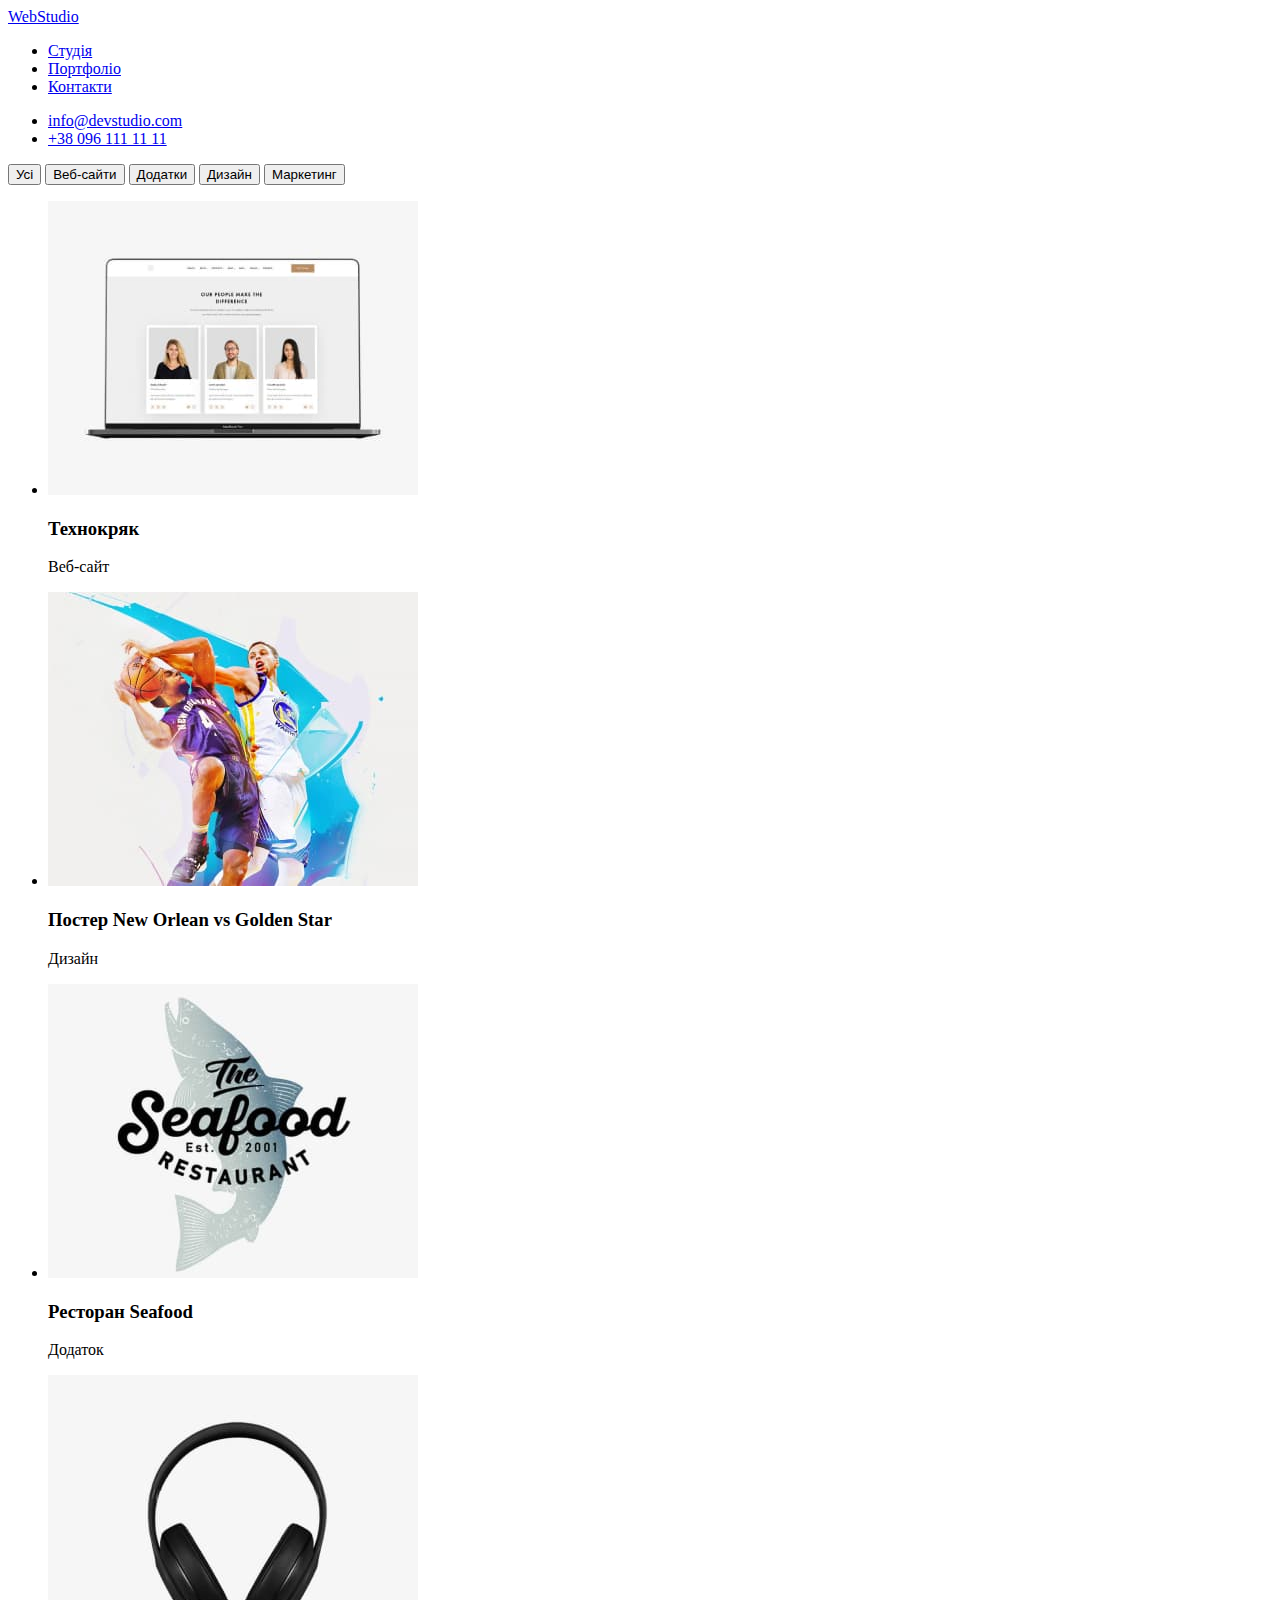
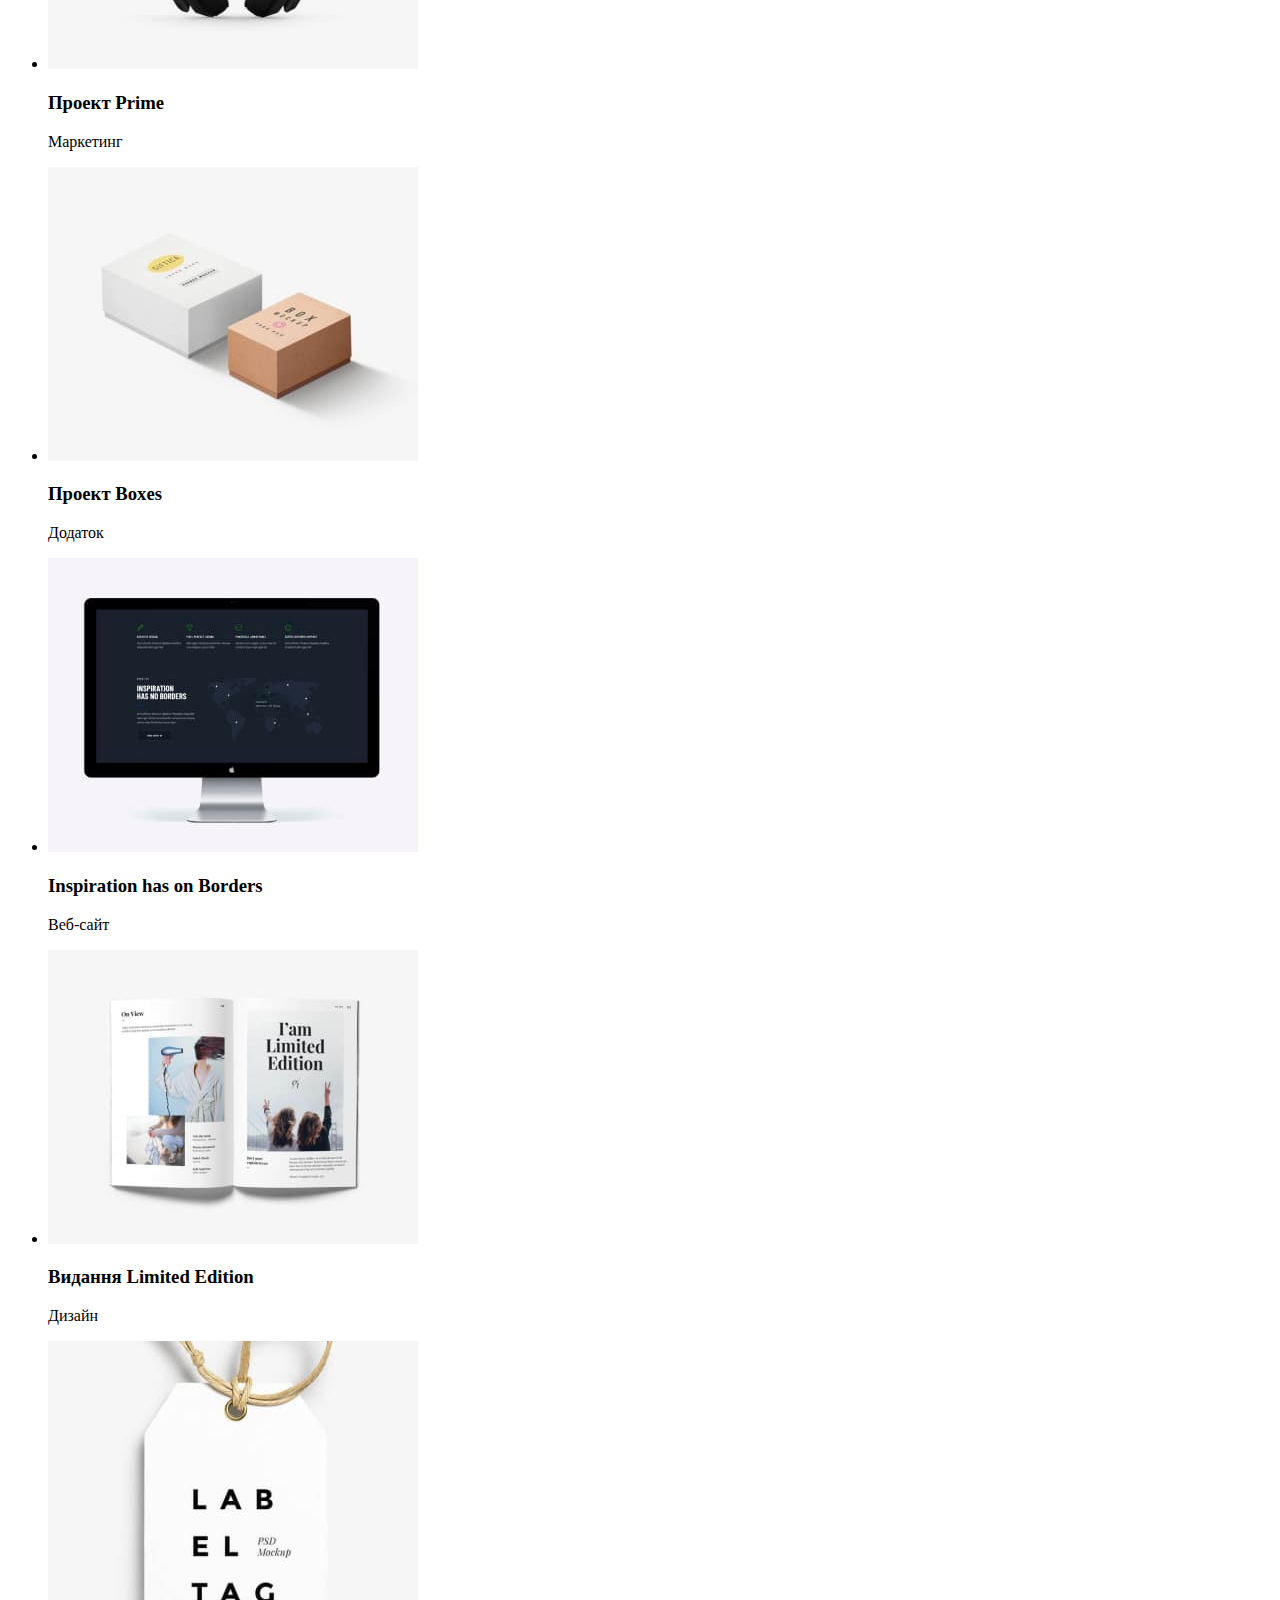
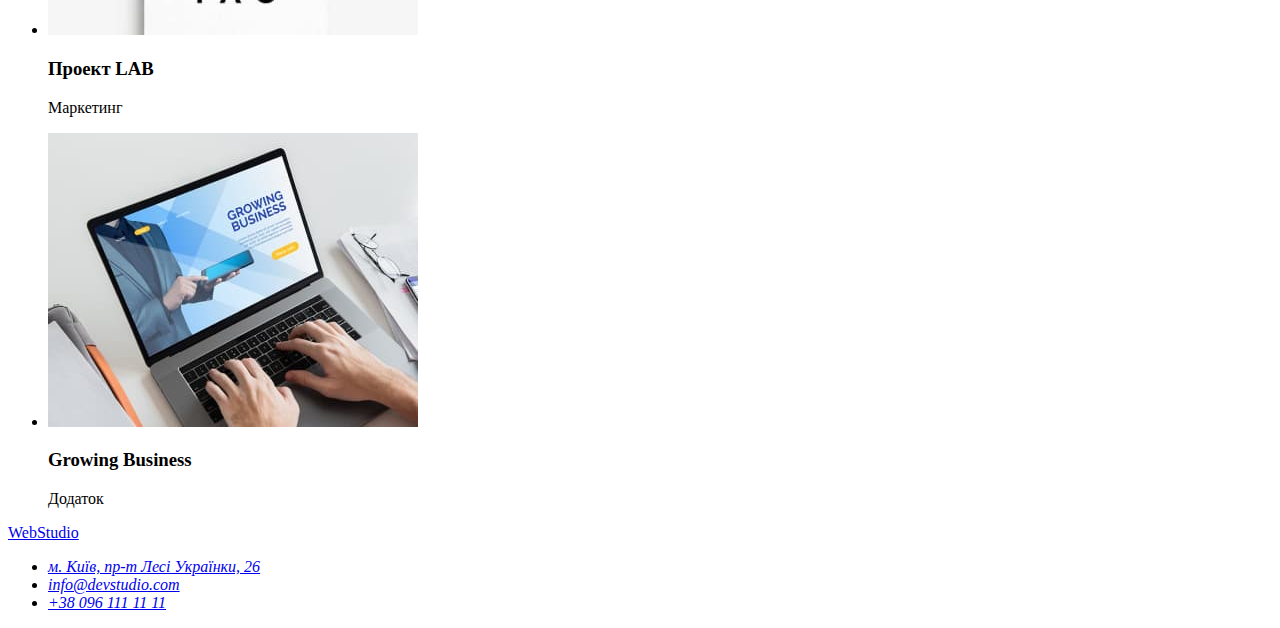
==== portfolio.html @ 6c4dcb34 "Create portfolio.html" ====
<!DOCTYPE html>
<html lang="uk">
  <head>
    <meta charset="UTF-8" />
    <meta http-equiv="X-UA-Compatible" content="IE=edge" />
    <meta name="viewport" content="width=device-width, initial-scale=1.0" />
    <link rel="stylesheet" href="/styles4.css" />
    <title>WebStudio</title>
  </head>

  <body>
    <header>
      <!--Навігація-->
      <nav>
        <a href="./index.html">WebStudio</a>
        <ul>
          <li><a href="./index.html">Студія</a></li>
          <li><a href="#">Портфоліо</a></li>
          <li><a href="#">Контакти</a></li>
        </ul>
      </nav>
      <ul>
        <li><a href="mailto:info@devstudio.com">info@devstudio.com</a></li>
        <li><a href="tel:+380961111111">+38 096 111 11 11</a></li>
      </ul>
    </header>
    <!--Основний контент-->
    <main>
      <section>
        <button type="button">Усі</button>
        <button type="button">Веб-сайти</button>
        <button type="button">Додатки</button>
        <button type="button">Дизайн</button>
        <button type="button">Маркетинг</button>
      </section>

<section>
<ul>
  <li>
<img src="./images/krak.jpg" alt="Технокряк">
<h3>Технокряк</h3>
<p>Веб-сайт</p>
  </li>
<li>
<img src="./images/bassketboll.jpg" alt="Постер New Orlean vs Golden Star">
<h3>Постер New Orlean vs Golden Star</h3>
<p>Дизайн</p>
</li>
<li>
<img src="./images/seafood.jpg" alt="Ресторан Seafood">
<h3>Ресторан Seafood</h3>
<p>Додаток</p>
</li>
<li>
<img src="./images/headphones.jpg" alt="Проект Prime">
<h3>Проект Prime</h3>
<p>Маркетинг</p>
</li>
<li>
<img src="./images/boxes.jpg" alt="Проект Boxes">
<h3>Проект Boxes</h3>
<p>Додаток</p>
</li>
<li>
<img src="./images/borders.jpg" alt="Inspiration has on Borders">
<h3>Inspiration has on Borders</h3>
<p>Веб-сайт</p>
</li>
<li>
<img src="./images/book.jpg" alt="Видання Limited Edition">
<h3>Видання Limited Edition</h3>
<p>Дизайн</p>
</li>
<li>
<img src="./images/lab.jpg" alt="Проект LAB">
<h3>Проект LAB</h3>
<p>Маркетинг</p>
</li>
<li>
<img src="./images/business.jpg" alt="Growing Business">
<h3>Growing Business</h3>
<p>Додаток</p>
</li>





















</ul>





</section>





    </main>
    <footer>
      <a href="./index.html">WebStudio</a>
      <address>
        <ul>
          <li>
            <a
              href="https://goo.gl/maps/CPtrU1FHBa2aNyZL9"
              target="_blank"
              rel="noopener noreferrer nofollow"
              >м. Київ, пр-т Лесі Українки, 26
            </a>
          </li>
          <li><a href="mailto:info@devstudio.com">info@devstudio.com</a></li>
          <li><a href="tel:+380961111111">+38 096 111 11 11</a></li>
        </ul>
      </address>
    </footer>
  </body>
</html>
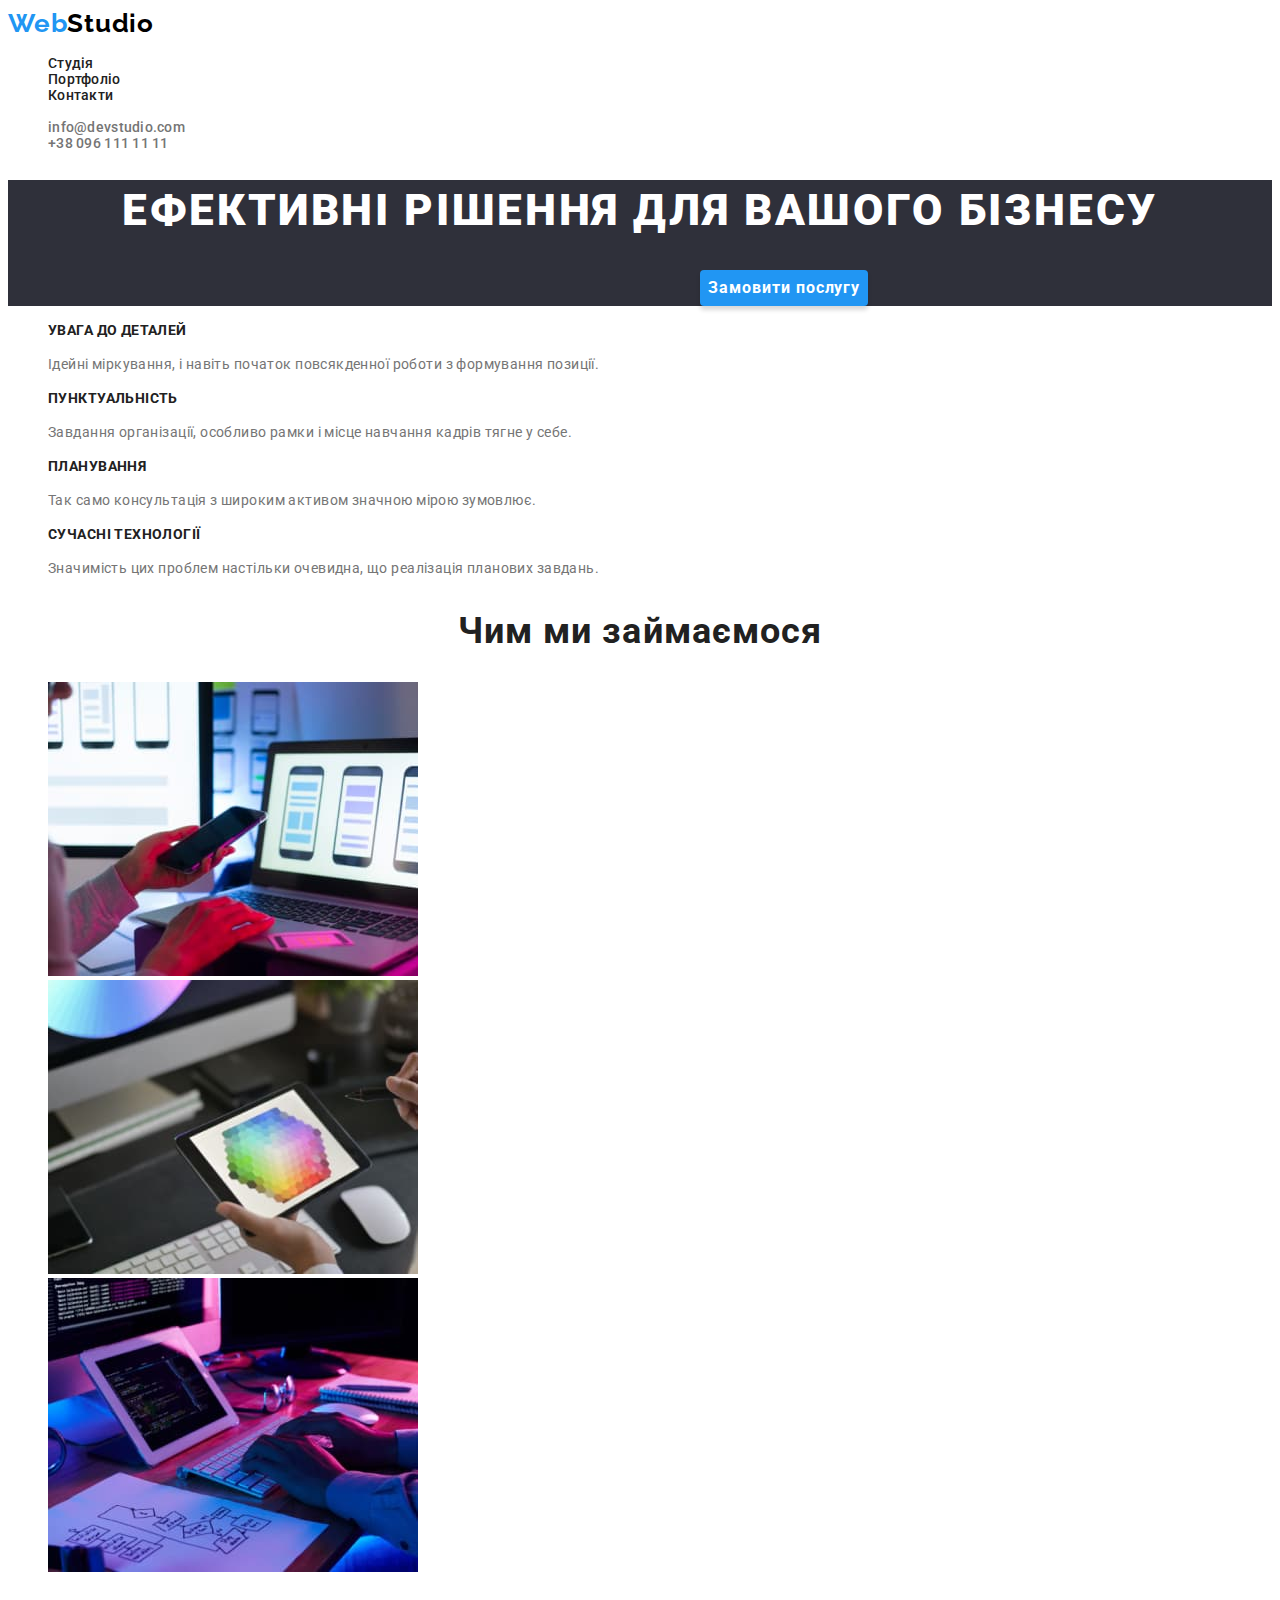
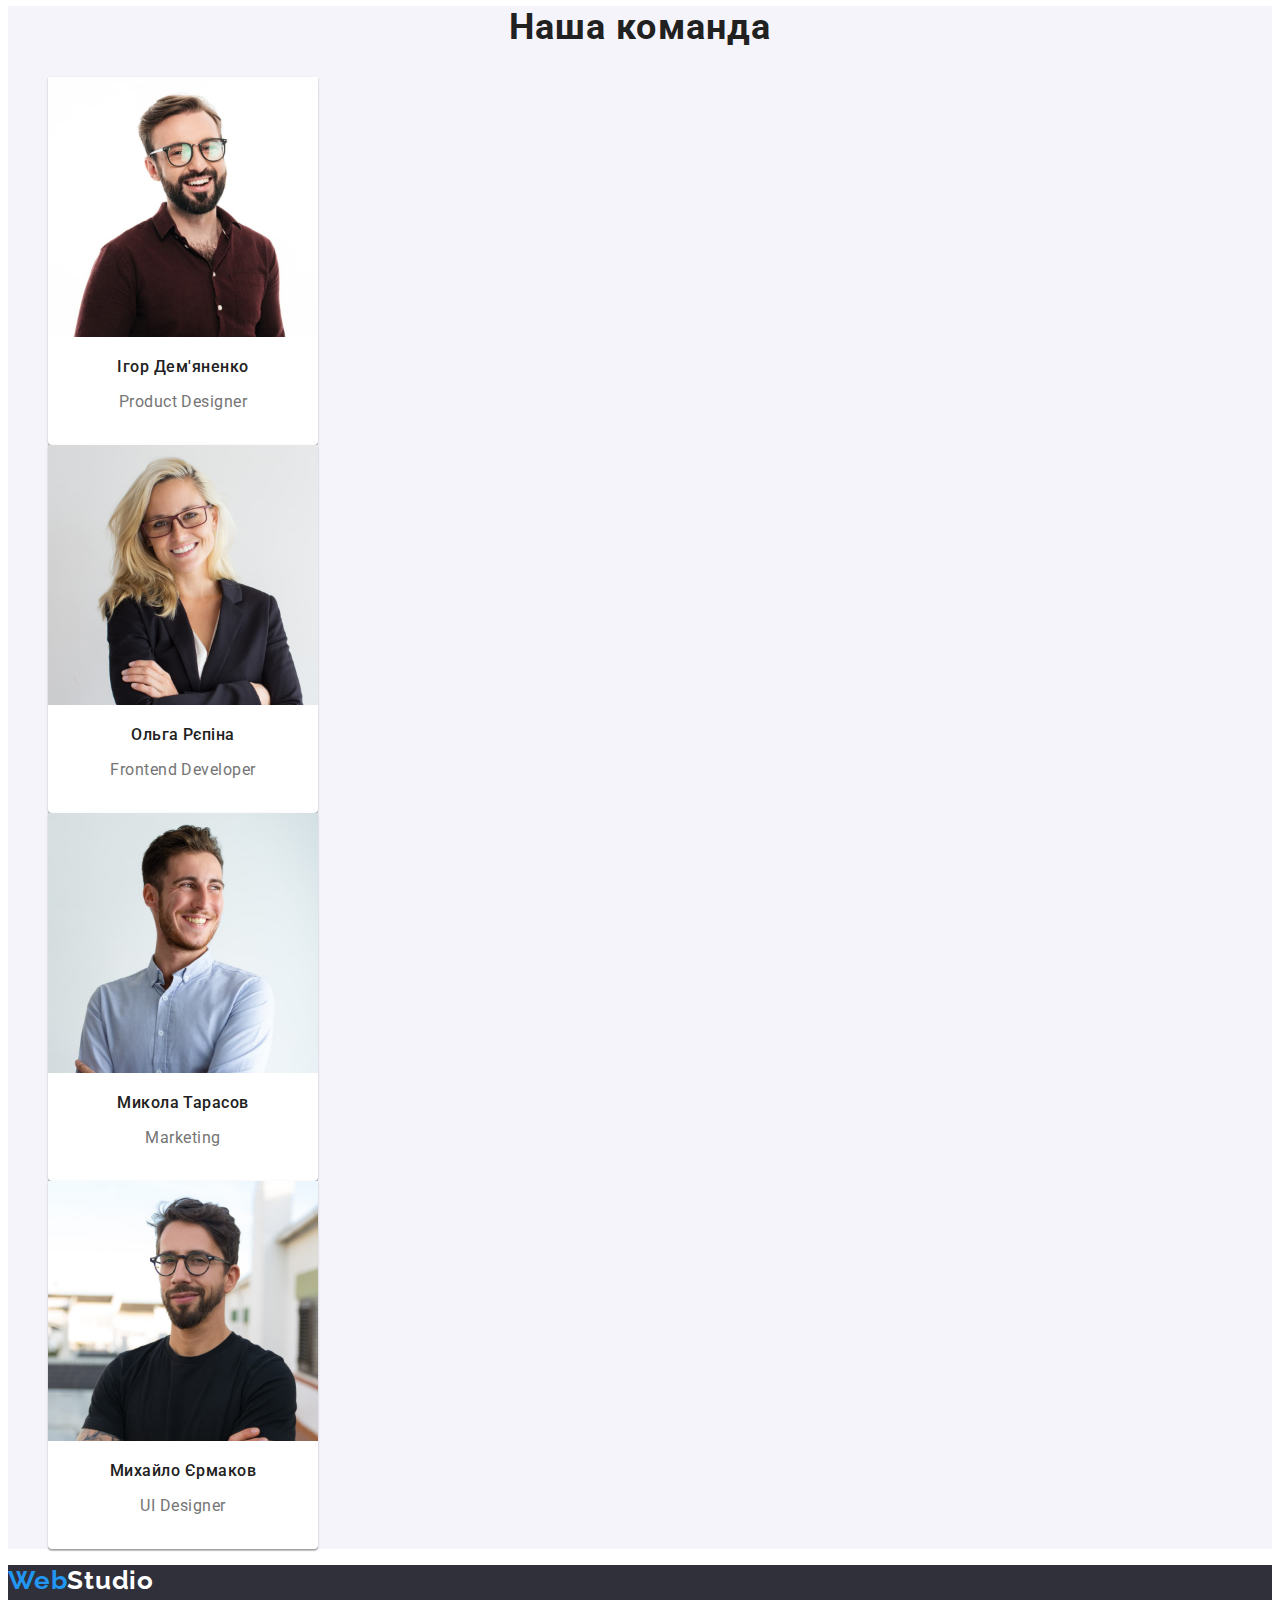
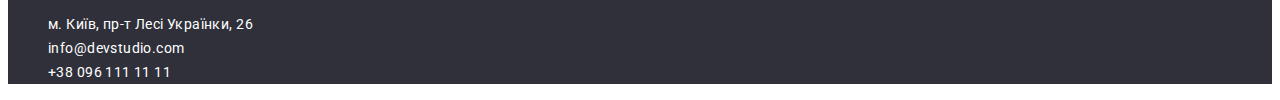
==== commit 0aaba3f2: "Make portfolio.html" ====
--- a/portfolio.html
+++ b/portfolio.html
@@ -4,133 +4,150 @@
     <meta charset="UTF-8" />
     <meta http-equiv="X-UA-Compatible" content="IE=edge" />
     <meta name="viewport" content="width=device-width, initial-scale=1.0" />
-    <link rel="stylesheet" href="/styles4.css" />
+    <link rel="preconnect" href="https://fonts.googleapis.com" />
+    <link rel="preconnect" href="https://fonts.gstatic.com" crossorigin />
+    <link
+      href="https://fonts.googleapis.com/css2?family=Raleway:wght@700&family=Roboto:wght@400;500;700;900&display=swap"
+      rel="stylesheet"
+    />
     <title>WebStudio</title>
+    <link rel="stylesheet" href="./css/styles.css" />
   </head>
 
-  <body>
+  <body class="content">
     <header>
       <!--Навігація-->
       <nav>
-        <a href="./index.html">WebStudio</a>
+        <a href="./portfolio.html" class="web-studio"
+          >Web<span class="main-studio">Studio</span></a
+        >
         <ul>
-          <li><a href="./index.html">Студія</a></li>
-          <li><a href="#">Портфоліо</a></li>
-          <li><a href="#">Контакти</a></li>
+          <li class="studio">
+            <a href="./portfolio.html" class="studio">Студія</a>
+          </li>
+          <li class="portfolio"><a href="#" class="portfolio">Портфоліо</a></li>
+          <li class="contacts"><a href="#" class="contacts">Контакти</a></li>
         </ul>
       </nav>
       <ul>
-        <li><a href="mailto:info@devstudio.com">info@devstudio.com</a></li>
-        <li><a href="tel:+380961111111">+38 096 111 11 11</a></li>
+        <li class="mailto">
+          <a href="mailto:info@devstudio.com" class="mailto"
+            >info@devstudio.com</a
+          >
+        </li>
+        <li class="tel">
+          <a href="tel:+380961111111" class="tel">+38 096 111 11 11</a>
+        </li>
       </ul>
     </header>
     <!--Основний контент-->
     <main>
+      <section class="background">
+        <h1 class="title-content">Ефективні рішення для вашого бізнесу</h1>
+        <!--Кнопка-->
+        <button class="button-posluga" type="button">Замовити послугу</button>
+      </section>
+      <!--Наші особливості-->
       <section>
-        <button type="button">Усі</button>
-        <button type="button">Веб-сайти</button>
-        <button type="button">Додатки</button>
-        <button type="button">Дизайн</button>
-        <button type="button">Маркетинг</button>
+        <ul>
+          <li class="list">
+            <h3 class="caption">Увага до деталей</h3>
+            <p class="article">
+              Ідейні міркування, і навіть початок повсякденної роботи з
+              формування позиції.
+            </p>
+          </li>
+          <li class="list">
+            <h3 class="caption">Пунктуальність</h3>
+            <p class="article">
+              Завдання організації, особливо рамки і місце навчання кадрів тягне
+              у себе.
+            </p>
+          </li>
+          <li class="list">
+            <h3 class="caption">Планування</h3>
+            <p class="article">
+              Так само консультація з широким активом значною мірою зумовлює.
+            </p>
+          </li>
+          <li class="list">
+            <h3 class="caption">Сучасні технології</h3>
+            <p class="article">
+              Значимість цих проблем настільки очевидна, що реалізація планових
+              завдань.
+            </p>
+          </li>
+        </ul>
       </section>
-
-<section>
-<ul>
-  <li>
-<img src="./images/krak.jpg" alt="Технокряк">
-<h3>Технокряк</h3>
-<p>Веб-сайт</p>
-  </li>
-<li>
-<img src="./images/bassketboll.jpg" alt="Постер New Orlean vs Golden Star">
-<h3>Постер New Orlean vs Golden Star</h3>
-<p>Дизайн</p>
-</li>
-<li>
-<img src="./images/seafood.jpg" alt="Ресторан Seafood">
-<h3>Ресторан Seafood</h3>
-<p>Додаток</p>
-</li>
-<li>
-<img src="./images/headphones.jpg" alt="Проект Prime">
-<h3>Проект Prime</h3>
-<p>Маркетинг</p>
-</li>
-<li>
-<img src="./images/boxes.jpg" alt="Проект Boxes">
-<h3>Проект Boxes</h3>
-<p>Додаток</p>
-</li>
-<li>
-<img src="./images/borders.jpg" alt="Inspiration has on Borders">
-<h3>Inspiration has on Borders</h3>
-<p>Веб-сайт</p>
-</li>
-<li>
-<img src="./images/book.jpg" alt="Видання Limited Edition">
-<h3>Видання Limited Edition</h3>
-<p>Дизайн</p>
-</li>
-<li>
-<img src="./images/lab.jpg" alt="Проект LAB">
-<h3>Проект LAB</h3>
-<p>Маркетинг</p>
-</li>
-<li>
-<img src="./images/business.jpg" alt="Growing Business">
-<h3>Growing Business</h3>
-<p>Додаток</p>
-</li>
-
-
-
-
-
-
-
-
-
-
-
-
-
-
-
-
-
-
-
-
-
-</ul>
-
-
-
-
-
-</section>
-
-
-
-
-
+      <!--Чим ми займаємося-->
+      <section>
+        <h2 class="headlines">Чим ми займаємося</h2>
+        <ul class="list">
+          <li>
+            <img src="./images/img1.jpg" alt="Набирання коду" width="370" />
+          </li>
+          <li>
+            <img src="./images/img2.jpg" alt="Мобільний додаток" width="370" />
+          </li>
+          <li>
+            <img src="./images/img3.jpg" alt="Колори та стилі" width="370" />
+          </li>
+        </ul>
+      </section>
+      <!--Наша команда-->
+      <section class="background-team">
+        <h2 class="headlines">Наша команда</h2>
+        <ul class="list">
+          <li class="command-block">
+            <img src="./images/man1.jpg" alt="Ігор Дем'яненко" width="270" />
+            <h3 class="name">Ігор Дем'яненко</h3>
+            <p class="article-name">Product Designer</p>
+          </li>
+          <li class="command-block">
+            <img src="./images/woman.jpg" alt="Ольга Рєпіна" width="270" />
+            <h3 class="name">Ольга Рєпіна</h3>
+            <p class="article-name">Frontend Developer</p>
+          </li>
+          <li class="command-block">
+            <img src="./images/man2.jpg" alt="Микола Тарасов" width="270" />
+            <h3 class="name">Микола Тарасов</h3>
+            <p class="article-name">Marketing</p>
+          </li>
+          <li class="command-block">
+            <img src="./images/man3.jpg" alt="Михайло Єрмаков" width="270" />
+            <h3 class="name">Михайло Єрмаков</h3>
+            <p class="article-name">UI Designer</p>
+          </li>
+        </ul>
+      </section>
     </main>
-    <footer>
-      <a href="./index.html">WebStudio</a>
+    <footer class="background">
+      <a class="web-studio" href="./portfolio.html"
+        >Web<span class="footer-studio">Studio</span></a
+      >
       <address>
-        <ul>
+        <ul class="list">
           <li>
             <a
               href="https://goo.gl/maps/CPtrU1FHBa2aNyZL9"
+              class="location"
               target="_blank"
               rel="noopener noreferrer nofollow"
               >м. Київ, пр-т Лесі Українки, 26
             </a>
           </li>
-          <li><a href="mailto:info@devstudio.com">info@devstudio.com</a></li>
-          <li><a href="tel:+380961111111">+38 096 111 11 11</a></li>
+          <li>
+            <a href="mailto:info@devstudio.com" class="address-link"
+              >info@devstudio.com</a
+            >
+          </li>
+          <li>
+            <a href="tel:+380961111111" class="address-link"
+              >+38 096 111 11 11</a
+            >
+          </li>
         </ul>
       </address>
     </footer>
   </body>
-</html>+</html>
--- a/css/styles.css
+++ b/css/styles.css
@@ -0,0 +1,235 @@
+/* ------------BODY------------- */
+.content {
+  font-family: Roboto, sans-serif;
+  color: black;
+}
+.web-studio {
+  font-family: "Raleway";
+  font-style: normal;
+  font-weight: 700;
+  font-size: 26px;
+  line-height: 31px;
+  letter-spacing: 0.03em;
+  color: #2196f3;
+  text-decoration: none;
+}
+.main-studio {
+  color: black;
+}
+.studio {
+  font-style: normal;
+  font-weight: 500;
+  font-size: 14px;
+  line-height: 16px;
+  letter-spacing: 0.02em;
+  color: #212121;
+  text-decoration: none;
+  list-style-type: none;
+}
+.studio:focus {
+  color: #2196f3;
+}
+.studio:hover {
+  color: #2196f3;
+}
+.portfolio {
+  font-style: normal;
+  font-weight: 500;
+  font-size: 14px;
+  line-height: 16px;
+  letter-spacing: 0.02em;
+  color: #212121;
+  text-decoration: none;
+  list-style-type: none;
+}
+.portfolio:focus {
+  color: #2196f3;
+}
+
+.portfolio:hover {
+  color: #2196f3;
+}
+.contacts {
+  font-style: normal;
+  font-weight: 500;
+  font-size: 14px;
+  line-height: 16px;
+  letter-spacing: 0.02em;
+  color: #212121;
+  text-decoration: none;
+  list-style-type: none;
+}
+.contacts:focus {
+  color: #2196f3;
+}
+
+.contacts:hover {
+  color: #2196f3;
+}
+.mailto {
+  font-style: normal;
+  font-weight: 500;
+  font-size: 14px;
+  line-height: 16px;
+  letter-spacing: 0.02em;
+  color: #757575;
+  text-decoration: none;
+  list-style-type: none;
+}
+.mailto:focus {
+  color: #2196f3;
+}
+
+.mailto:hover {
+  color: #2196f3;
+}
+.tel {
+  font-style: normal;
+  font-weight: 500;
+  font-size: 14px;
+  line-height: 16px;
+  letter-spacing: 0.02em;
+  color: #757575;
+  text-decoration: none;
+  list-style-type: none;
+}
+.tel:focus {
+  color: #2196f3;
+}
+
+.tel:hover {
+  color: #2196f3;
+}
+.title-content {
+  font-family: "Roboto";
+  font-style: normal;
+  font-weight: 900;
+  font-size: 44px;
+  line-height: 60px;
+  text-align: center;
+  letter-spacing: 0.06em;
+  text-transform: uppercase;
+  color: #ffffff;
+}
+.button-posluga {
+  font-family: "Roboto";
+  font-style: normal;
+  font-weight: 700;
+  font-size: 16px;
+  line-height: 30px;
+  display: flex;
+  align-items: center;
+  text-align: center;
+  letter-spacing: 0.06em;
+  color: #ffffff;
+  background: #2196f3;
+  box-shadow: 0px 4px 4px rgba(0, 0, 0, 0.15);
+  border-radius: 4px;
+  border-color: transparent;
+  cursor: pointer;
+  margin-left: 692px;
+}
+.background {
+  background: #2f303a;
+}
+.background-team {
+  background: #f5f4fa;
+}
+.caption {
+  font-family: "Roboto";
+  font-style: normal;
+  font-weight: 700;
+  font-size: 14px;
+  line-height: 16px;
+  letter-spacing: 0.03em;
+  text-transform: uppercase;
+  color: #212121;
+}
+.article {
+  font-family: "Roboto";
+  font-style: normal;
+  font-weight: 400;
+  font-size: 14px;
+  line-height: 24px;
+  letter-spacing: 0.03em;
+  color: #757575;
+}
+.article-name {
+  font-family: "Roboto";
+  font-style: normal;
+  font-weight: 400;
+  font-size: 16px;
+  line-height: 19px;
+  text-align: center;
+  letter-spacing: 0.03em;
+  color: #757575;
+}
+.list {
+  list-style-type: none;
+}
+.headlines {
+  font-family: "Roboto";
+  font-style: normal;
+  font-weight: 700;
+  font-size: 36px;
+  line-height: 42px;
+  text-align: center;
+  letter-spacing: 0.03em;
+  color: #212121;
+}
+.name {
+  font-family: "Roboto";
+  font-style: normal;
+  font-weight: 500;
+  font-size: 16px;
+  line-height: 19px;
+  text-align: center;
+  letter-spacing: 0.03em;
+  color: #212121;
+}
+.command-block {
+  background-color: white;
+  width: 270px;
+  height: 368px;
+  left: 215px;
+  top: 1632px;
+  box-shadow: 0px 1px 3px rgb(0 0 0 / 12%), 0px 1px 1px rgb(0 0 0 / 14%),
+    0px 2px 1px rgb(0 0 0 / 20%);
+  border-radius: 0px 0px 4px 4px;
+  text-align: center;
+}
+.location {
+  font-family: "Roboto";
+  font-style: normal;
+  font-weight: 400;
+  font-size: 14px;
+  line-height: 24px;
+  letter-spacing: 0.03em;
+  color: #ffffff;
+  text-decoration: none;
+}
+.address-link {
+  font-family: "Roboto";
+  font-style: normal;
+  font-weight: 400;
+  font-size: 14px;
+  line-height: 24px;
+  letter-spacing: 0.03em;
+  color: #ffffff;
+  text-decoration: none;
+}
+.address-link:focus {
+  color: #2196f3;
+}
+.address-link:hover {
+  color: #2196f3;
+}
+.location:focus {
+  color: #2196f3;
+}
+.location:hover {
+  color: #2196f3;
+}
+.footer-studio {
+  color: #ffffff;
+}
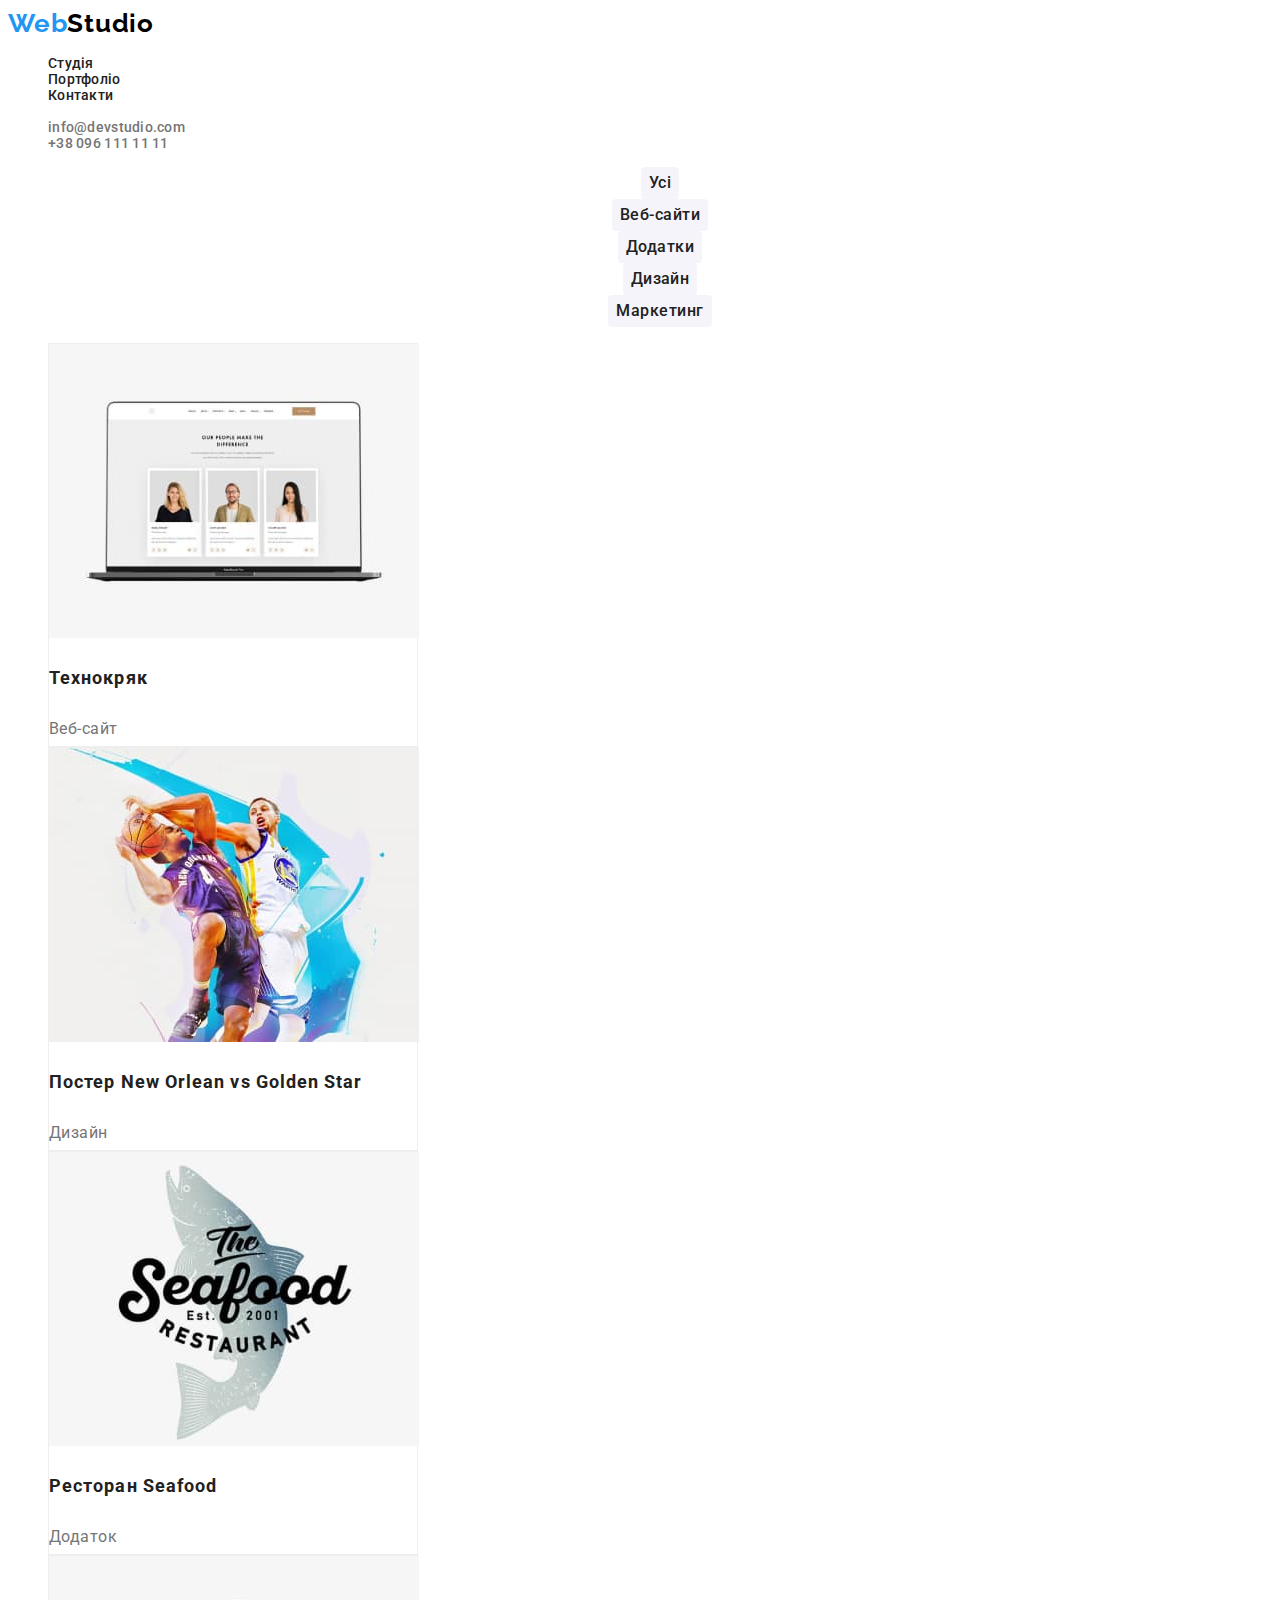
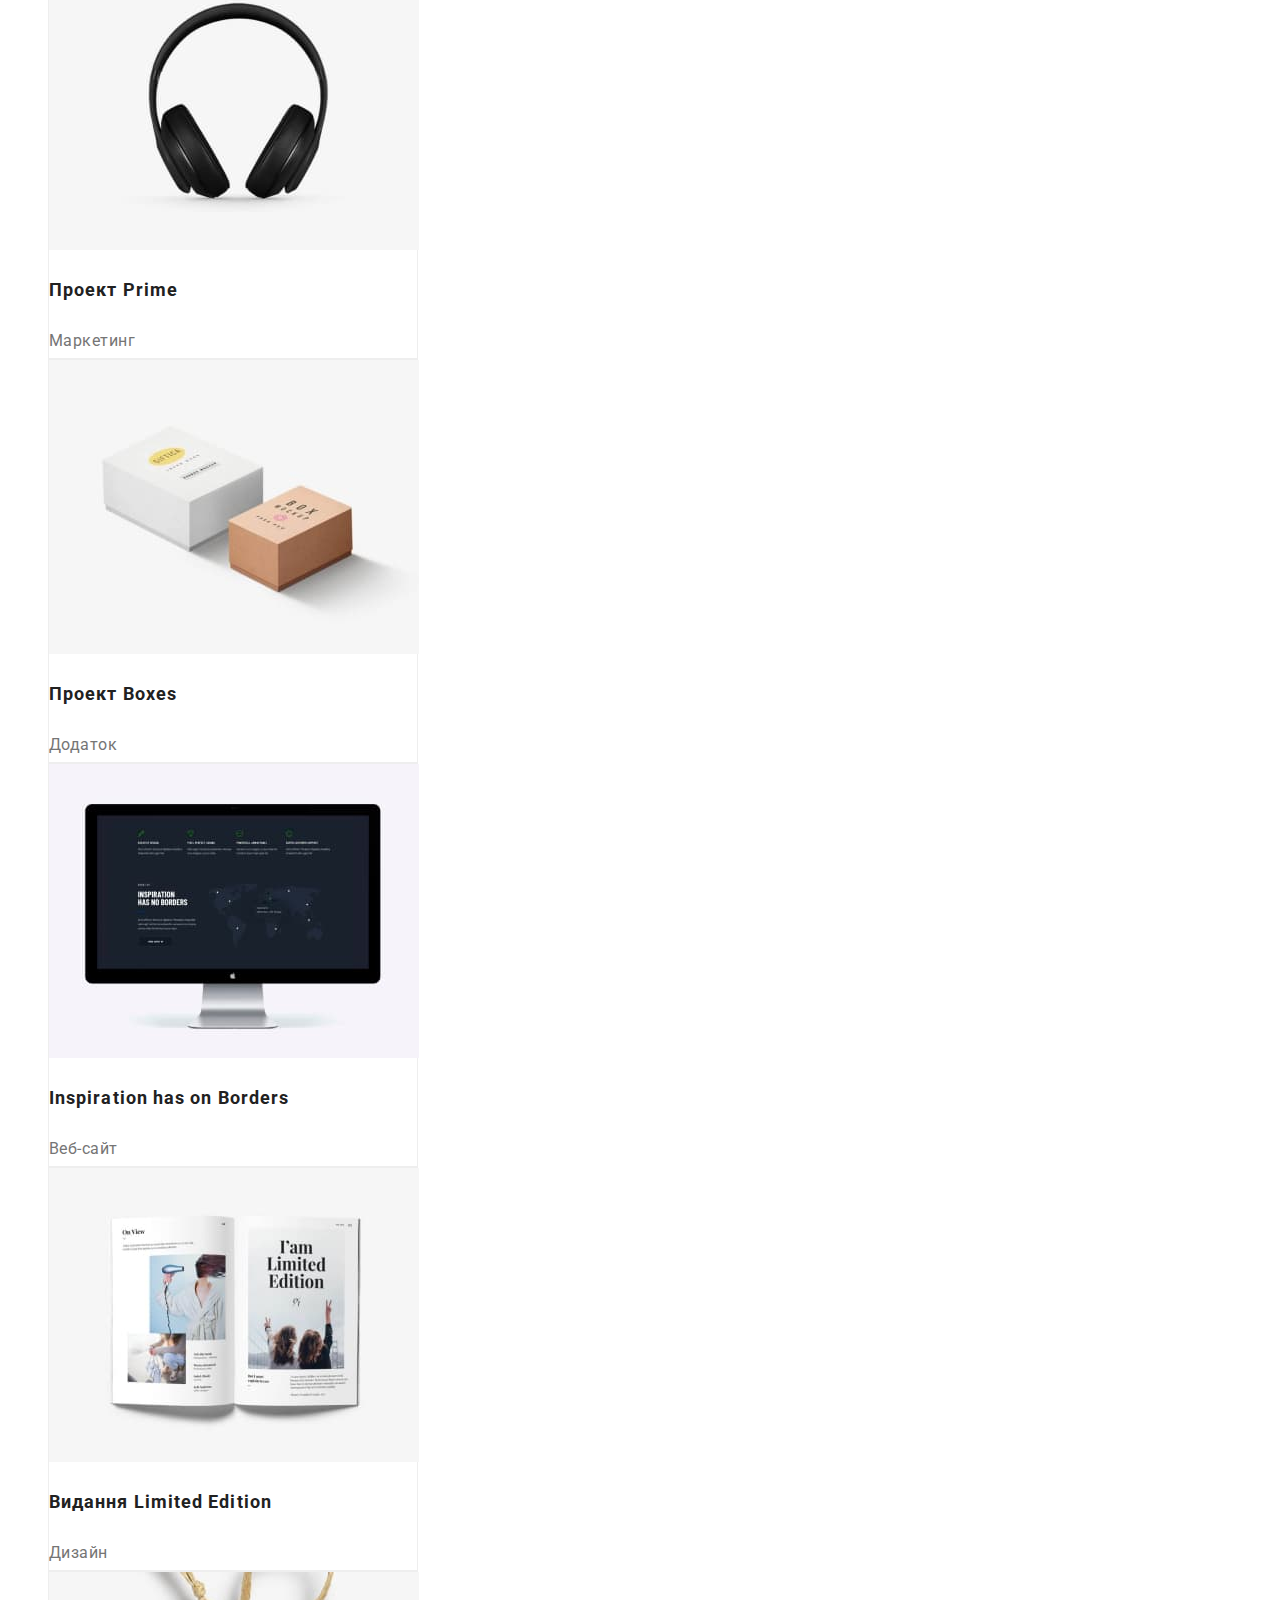
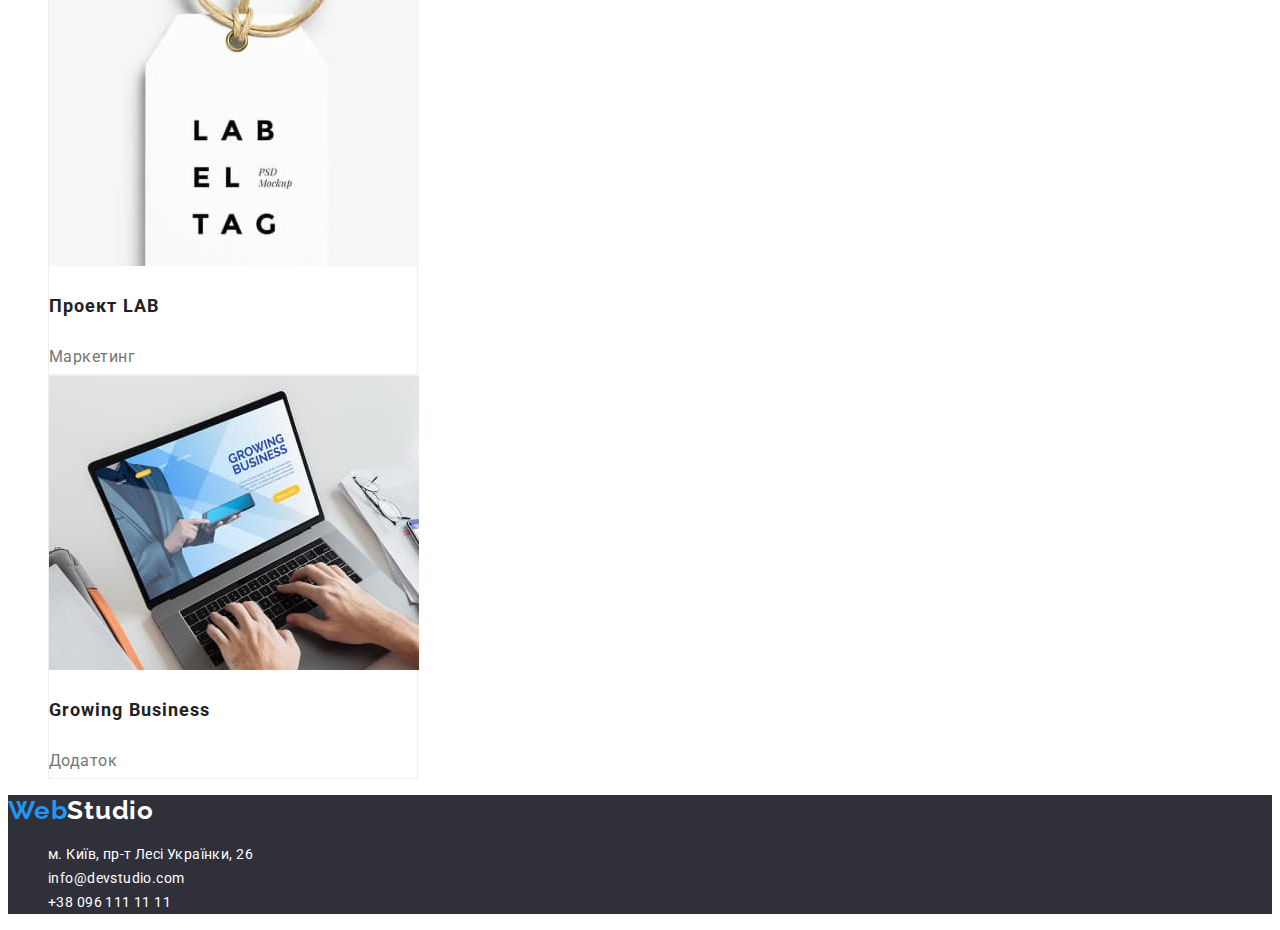
==== commit 07d225a4: "Make portfolio.html and styles.css" ====
--- a/portfolio.html
+++ b/portfolio.html
@@ -7,23 +7,22 @@
     <link rel="preconnect" href="https://fonts.googleapis.com" />
     <link rel="preconnect" href="https://fonts.gstatic.com" crossorigin />
     <link
+      rel="stylesheet"
       href="https://fonts.googleapis.com/css2?family=Raleway:wght@700&family=Roboto:wght@400;500;700;900&display=swap"
-      rel="stylesheet"
     />
-    <title>WebStudio</title>
     <link rel="stylesheet" href="./css/styles.css" />
+    <title>Портфоліо</title>
   </head>
-
   <body class="content">
     <header>
       <!--Навігація-->
       <nav>
-        <a href="./portfolio.html" class="web-studio"
+        <a href="./index.html" class="web-studio"
           >Web<span class="main-studio">Studio</span></a
         >
         <ul>
           <li class="studio">
-            <a href="./portfolio.html" class="studio">Студія</a>
+            <a href="./index.html" class="studio">Студія</a>
           </li>
           <li class="portfolio"><a href="#" class="portfolio">Портфоліо</a></li>
           <li class="contacts"><a href="#" class="contacts">Контакти</a></li>
@@ -40,83 +39,103 @@
         </li>
       </ul>
     </header>
-    <!--Основний контент-->
     <main>
-      <section class="background">
-        <h1 class="title-content">Ефективні рішення для вашого бізнесу</h1>
-        <!--Кнопка-->
-        <button class="button-posluga" type="button">Замовити послугу</button>
-      </section>
-      <!--Наші особливості-->
       <section>
-        <ul>
-          <li class="list">
-            <h3 class="caption">Увага до деталей</h3>
-            <p class="article">
-              Ідейні міркування, і навіть початок повсякденної роботи з
-              формування позиції.
-            </p>
+        <!--Кнопки-->
+        <ul class="button-list">
+          <li><button type="button" class="buttons">Усі</button></li>
+          <li><button type="button" class="buttons">Веб-сайти</button></li>
+          <li><button type="button" class="buttons">Додатки</button></li>
+          <li><button type="button" class="buttons">Дизайн</button></li>
+          <li><button type="button" class="buttons">Маркетинг</button></li>
+        </ul>
+        <ul class="list-panel">
+          <li class="box-card-1">
+            <a class="panel" href="#"
+              ><img src="./images/krak.jpg" alt="Технокряк" width="370" />
+              <h3 class="title-name">Технокряк</h3>
+              <p class="card-name">Веб-сайт</p>
+            </a>
           </li>
-          <li class="list">
-            <h3 class="caption">Пунктуальність</h3>
-            <p class="article">
-              Завдання організації, особливо рамки і місце навчання кадрів тягне
-              у себе.
-            </p>
+          <li class="box-card-2">
+            <a class="panel" href="#"
+              ><img
+                src="./images/bassketboll.jpg"
+                alt="Постер New Orlean vs Golden Star"
+                width="370"
+              />
+              <h3 class="title-name">Постер New Orlean vs Golden Star</h3>
+              <p class="card-name">Дизайн</p>
+            </a>
           </li>
-          <li class="list">
-            <h3 class="caption">Планування</h3>
-            <p class="article">
-              Так само консультація з широким активом значною мірою зумовлює.
-            </p>
+          <li class="box-card-3">
+            <a class="panel" href="#"
+              ><img
+                src="./images/seafood.jpg"
+                alt="Ресторан Seafood"
+                width="370"
+              />
+              <h3 class="title-name">Ресторан Seafood</h3>
+              <p class="card-name">Додаток</p>
+            </a>
           </li>
-          <li class="list">
-            <h3 class="caption">Сучасні технології</h3>
-            <p class="article">
-              Значимість цих проблем настільки очевидна, що реалізація планових
-              завдань.
-            </p>
+          <li class="box-card-4">
+            <a class="panel" href="#"
+              ><img
+                src="./images/headphones.jpg"
+                alt="Проект Prime"
+                width="370"
+              />
+              <h3 class="title-name">Проект Prime</h3>
+              <p class="card-name">Маркетинг</p>
+            </a>
           </li>
-        </ul>
-      </section>
-      <!--Чим ми займаємося-->
-      <section>
-        <h2 class="headlines">Чим ми займаємося</h2>
-        <ul class="list">
-          <li>
-            <img src="./images/img1.jpg" alt="Набирання коду" width="370" />
+          <li class="box-card-5">
+            <a class="panel" href="#"
+              ><img src="./images/boxes.jpg" alt="Проект Boxes" width="370" />
+              <h3 class="title-name">Проект Boxes</h3>
+              <p class="card-name">Додаток</p>
+            </a>
           </li>
-          <li>
-            <img src="./images/img2.jpg" alt="Мобільний додаток" width="370" />
+          <li class="box-card-6">
+            <a class="panel" href="#"
+              ><img
+                src="./images/borders.jpg"
+                alt="Inspiration has on Borders"
+                width="370"
+              />
+              <h3 class="title-name">Inspiration has on Borders</h3>
+              <p class="card-name">Веб-сайт</p>
+            </a>
           </li>
-          <li>
-            <img src="./images/img3.jpg" alt="Колори та стилі" width="370" />
+          <li class="box-card-7">
+            <a class="panel" href="#"
+              ><img
+                src="./images/book.jpg"
+                alt="Видання Limited Edition"
+                width="370"
+              />
+              <h3 class="title-name">Видання Limited Edition</h3>
+              <p class="card-name">Дизайн</p>
+            </a>
           </li>
-        </ul>
-      </section>
-      <!--Наша команда-->
-      <section class="background-team">
-        <h2 class="headlines">Наша команда</h2>
-        <ul class="list">
-          <li class="command-block">
-            <img src="./images/man1.jpg" alt="Ігор Дем'яненко" width="270" />
-            <h3 class="name">Ігор Дем'яненко</h3>
-            <p class="article-name">Product Designer</p>
+          <li class="box-card-8">
+            <a class="panel" href="#"
+              ><img src="./images/lab.jpg" alt="Проект LAB" width="370" />
+              <h3 class="title-name">Проект LAB</h3>
+              <p class="card-name">Маркетинг</p>
+            </a>
           </li>
-          <li class="command-block">
-            <img src="./images/woman.jpg" alt="Ольга Рєпіна" width="270" />
-            <h3 class="name">Ольга Рєпіна</h3>
-            <p class="article-name">Frontend Developer</p>
-          </li>
-          <li class="command-block">
-            <img src="./images/man2.jpg" alt="Микола Тарасов" width="270" />
-            <h3 class="name">Микола Тарасов</h3>
-            <p class="article-name">Marketing</p>
-          </li>
-          <li class="command-block">
-            <img src="./images/man3.jpg" alt="Михайло Єрмаков" width="270" />
-            <h3 class="name">Михайло Єрмаков</h3>
-            <p class="article-name">UI Designer</p>
+          <li class="box-card-9">
+            <a class="panel" href="#"
+              ><img
+                src="./images/business.jpg"
+                alt="Growing Business"
+                width="370"
+              />
+              <h3 class="title-name">Growing Business</h3>
+              <p class="card-name">Додаток</p>
+            </a>
           </li>
         </ul>
       </section>
--- a/css/styles.css
+++ b/css/styles.css
@@ -1,8 +1,8 @@
-/* ------------BODY------------- */
 .content {
   font-family: Roboto, sans-serif;
   color: black;
 }
+
 .web-studio {
   font-family: "Raleway";
   font-style: normal;
@@ -13,9 +13,11 @@
   color: #2196f3;
   text-decoration: none;
 }
+
 .main-studio {
   color: black;
 }
+
 .studio {
   font-style: normal;
   font-weight: 500;
@@ -26,12 +28,15 @@
   text-decoration: none;
   list-style-type: none;
 }
+
 .studio:focus {
   color: #2196f3;
 }
+
 .studio:hover {
   color: #2196f3;
 }
+
 .portfolio {
   font-style: normal;
   font-weight: 500;
@@ -42,6 +47,7 @@
   text-decoration: none;
   list-style-type: none;
 }
+
 .portfolio:focus {
   color: #2196f3;
 }
@@ -49,6 +55,7 @@
 .portfolio:hover {
   color: #2196f3;
 }
+
 .contacts {
   font-style: normal;
   font-weight: 500;
@@ -59,6 +66,7 @@
   text-decoration: none;
   list-style-type: none;
 }
+
 .contacts:focus {
   color: #2196f3;
 }
@@ -66,6 +74,7 @@
 .contacts:hover {
   color: #2196f3;
 }
+
 .mailto {
   font-style: normal;
   font-weight: 500;
@@ -76,6 +85,7 @@
   text-decoration: none;
   list-style-type: none;
 }
+
 .mailto:focus {
   color: #2196f3;
 }
@@ -83,6 +93,7 @@
 .mailto:hover {
   color: #2196f3;
 }
+
 .tel {
   font-style: normal;
   font-weight: 500;
@@ -93,6 +104,7 @@
   text-decoration: none;
   list-style-type: none;
 }
+
 .tel:focus {
   color: #2196f3;
 }
@@ -100,6 +112,7 @@
 .tel:hover {
   color: #2196f3;
 }
+
 .title-content {
   font-family: "Roboto";
   font-style: normal;
@@ -111,6 +124,7 @@
   text-transform: uppercase;
   color: #ffffff;
 }
+
 .button-posluga {
   font-family: "Roboto";
   font-style: normal;
@@ -129,12 +143,15 @@
   cursor: pointer;
   margin-left: 692px;
 }
+
 .background {
   background: #2f303a;
 }
+
 .background-team {
   background: #f5f4fa;
 }
+
 .caption {
   font-family: "Roboto";
   font-style: normal;
@@ -145,6 +162,7 @@
   text-transform: uppercase;
   color: #212121;
 }
+
 .article {
   font-family: "Roboto";
   font-style: normal;
@@ -154,6 +172,7 @@
   letter-spacing: 0.03em;
   color: #757575;
 }
+
 .article-name {
   font-family: "Roboto";
   font-style: normal;
@@ -164,9 +183,11 @@
   letter-spacing: 0.03em;
   color: #757575;
 }
+
 .list {
   list-style-type: none;
 }
+
 .headlines {
   font-family: "Roboto";
   font-style: normal;
@@ -177,6 +198,7 @@
   letter-spacing: 0.03em;
   color: #212121;
 }
+
 .name {
   font-family: "Roboto";
   font-style: normal;
@@ -187,6 +209,7 @@
   letter-spacing: 0.03em;
   color: #212121;
 }
+
 .command-block {
   background-color: white;
   width: 270px;
@@ -198,6 +221,7 @@
   border-radius: 0px 0px 4px 4px;
   text-align: center;
 }
+
 .location {
   font-family: "Roboto";
   font-style: normal;
@@ -208,6 +232,7 @@
   color: #ffffff;
   text-decoration: none;
 }
+
 .address-link {
   font-family: "Roboto";
   font-style: normal;
@@ -218,18 +243,220 @@
   color: #ffffff;
   text-decoration: none;
 }
+
 .address-link:focus {
   color: #2196f3;
 }
+
 .address-link:hover {
   color: #2196f3;
 }
+
 .location:focus {
   color: #2196f3;
 }
+
 .location:hover {
   color: #2196f3;
 }
+
 .footer-studio {
   color: #ffffff;
 }
+
+.button-list {
+  text-align: center;
+  list-style-type: none;
+}
+
+.buttons {
+  font-family: "Roboto";
+  font-style: normal;
+  font-weight: 500;
+  font-size: 16px;
+  line-height: 26px;
+  text-align: center;
+  letter-spacing: 0.03em;
+  color: #212121;
+  background: #f5f4fa;
+  border-radius: 4px;
+  border-color: transparent;
+  cursor: pointer;
+}
+
+.buttons:hover {
+  background-color: #2196f3;
+  color: #ffffff;
+}
+
+.buttons:focus {
+  background-color: #2196f3;
+  color: #ffffff;
+}
+
+.list-panel {
+  list-style-type: none;
+}
+
+.panel {
+  text-decoration: none;
+}
+
+.title-name {
+  font-family: "Roboto";
+  font-style: normal;
+  font-weight: 700;
+  font-size: 18px;
+  line-height: 36px;
+  letter-spacing: 0.06em;
+  color: #212121;
+}
+
+.card-name {
+  font-family: "Roboto";
+  font-style: normal;
+  font-weight: 400;
+  font-size: 16px;
+  line-height: 30px;
+  letter-spacing: 0.03em;
+  color: #757575;
+}
+
+.box-card-1 {
+  box-sizing: border-box;
+  width: 370px;
+  height: 404px;
+  left: 215px;
+  top: 262px;
+  background: #ffffff;
+  border: 1px solid #eeeeee;
+}
+
+.box-card-1:hover {
+  box-shadow: 0px 1px 1px rgba(0, 0, 0, 0.12), 0px 4px 4px rgba(0, 0, 0, 0.06),
+    1px 4px 6px rgba(0, 0, 0, 0.16);
+}
+
+.box-card-2 {
+  box-sizing: border-box;
+  width: 370px;
+  height: 404px;
+  left: 615px;
+  top: 262px;
+  background: #ffffff;
+  border: 1px solid #eeeeee;
+}
+
+.box-card-2:hover {
+  box-shadow: 0px 1px 1px rgba(0, 0, 0, 0.12), 0px 4px 4px rgba(0, 0, 0, 0.06),
+    1px 4px 6px rgba(0, 0, 0, 0.16);
+}
+
+.box-card-3 {
+  box-sizing: border-box;
+  width: 370px;
+  height: 404px;
+  left: 1015px;
+  top: 262px;
+  background: #ffffff;
+  border: 1px solid #eeeeee;
+}
+
+.box-card-3:hover {
+  box-shadow: 0px 1px 1px rgba(0, 0, 0, 0.12), 0px 4px 4px rgba(0, 0, 0, 0.06),
+    1px 4px 6px rgba(0, 0, 0, 0.16);
+}
+
+.box-card-4 {
+  box-sizing: border-box;
+  width: 370px;
+  height: 404px;
+  left: 215px;
+  top: 696px;
+  background: #ffffff;
+  border: 1px solid #eeeeee;
+}
+
+.box-card-4:hover {
+  box-shadow: 0px 1px 1px rgba(0, 0, 0, 0.12), 0px 4px 4px rgba(0, 0, 0, 0.06),
+    1px 4px 6px rgba(0, 0, 0, 0.16);
+}
+
+.box-card-5 {
+  box-sizing: border-box;
+  width: 370px;
+  height: 404px;
+  left: 615px;
+  background: #ffffff;
+  border: 1px solid #eeeeee;
+}
+
+.box-card-5:hover {
+  box-shadow: 0px 1px 1px rgba(0, 0, 0, 0.12), 0px 4px 4px rgba(0, 0, 0, 0.06),
+    1px 4px 6px rgba(0, 0, 0, 0.16);
+}
+
+.box-card-6 {
+  box-sizing: border-box;
+  width: 370px;
+  height: 404px;
+  left: 1015px;
+  top: 696px;
+  background: #ffffff;
+  border: 1px solid #eeeeee;
+}
+
+.box-card-6:hover {
+  box-shadow: 0px 1px 1px rgba(0, 0, 0, 0.12), 0px 4px 4px rgba(0, 0, 0, 0.06),
+    1px 4px 6px rgba(0, 0, 0, 0.16);
+}
+
+.box-card-7 {
+  box-sizing: border-box;
+  width: 370px;
+  height: 404px;
+  left: 215px;
+  top: 1130px;
+  background: #ffffff;
+  border: 1px solid #eeeeee;
+}
+
+.box-card-7:hover {
+  box-shadow: 0px 1px 1px rgba(0, 0, 0, 0.12), 0px 4px 4px rgba(0, 0, 0, 0.06),
+    1px 4px 6px rgba(0, 0, 0, 0.16);
+}
+
+.box-card-8 {
+  box-sizing: border-box;
+  width: 370px;
+  height: 404px;
+  left: 615px;
+  top: 1130px;
+  background: #ffffff;
+  border: 1px solid #eeeeee;
+}
+
+.box-card-8:hover {
+  box-shadow: 0px 1px 1px rgba(0, 0, 0, 0.12), 0px 4px 4px rgba(0, 0, 0, 0.06),
+    1px 4px 6px rgba(0, 0, 0, 0.16);
+}
+
+.box-card-9 {
+  box-sizing: border-box;
+  width: 370px;
+  height: 404px;
+  left: 1015px;
+  top: 1130px;
+  background: #ffffff;
+  border: 1px solid #eeeeee;
+}
+
+.box-card-9:hover {
+  box-shadow: 0px 1px 1px rgba(0, 0, 0, 0.12), 0px 4px 4px rgba(0, 0, 0, 0.06),
+    1px 4px 6px rgba(0, 0, 0, 0.16);
+}
+
+.move:hover {
+  box-shadow: 0px 1px 1px rgba(0, 0, 0, 0.12), 0px 4px 4px rgba(0, 0, 0, 0.06),
+    1px 4px 6px rgba(0, 0, 0, 0.16);
+}
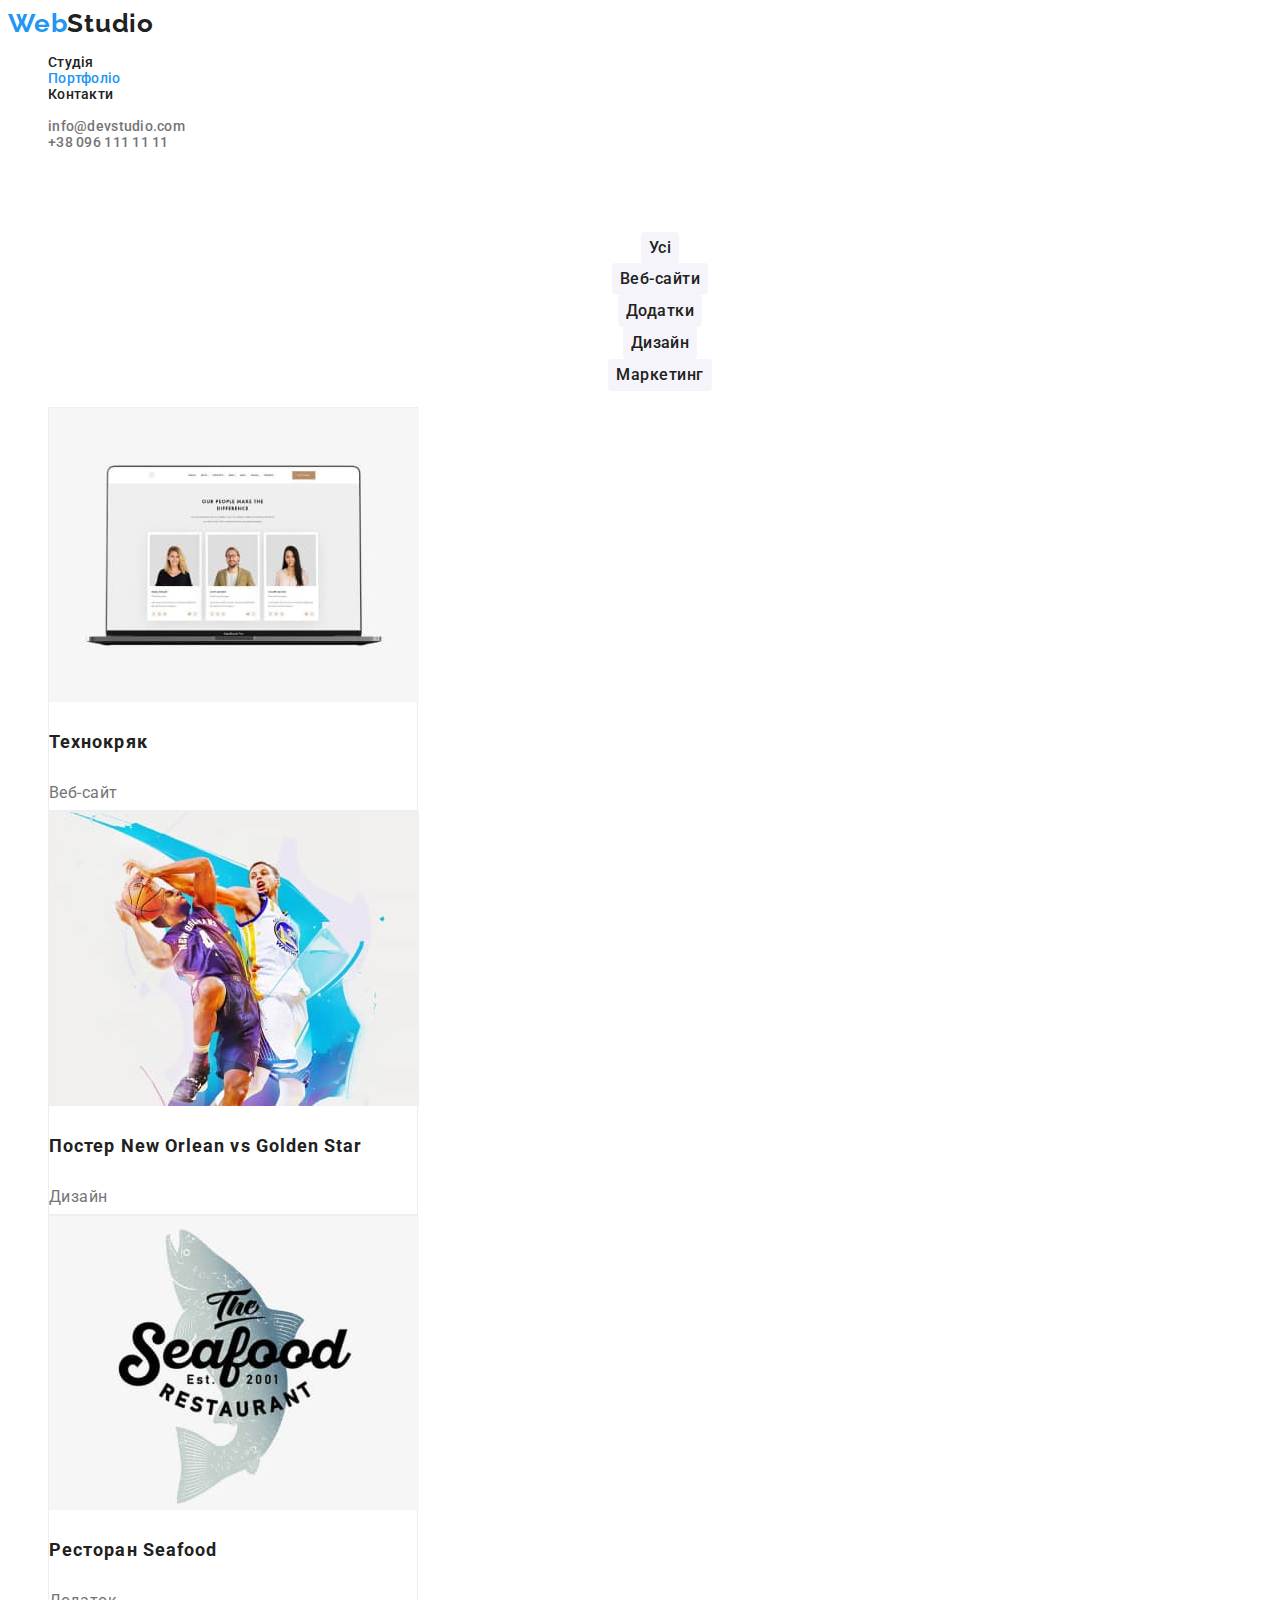
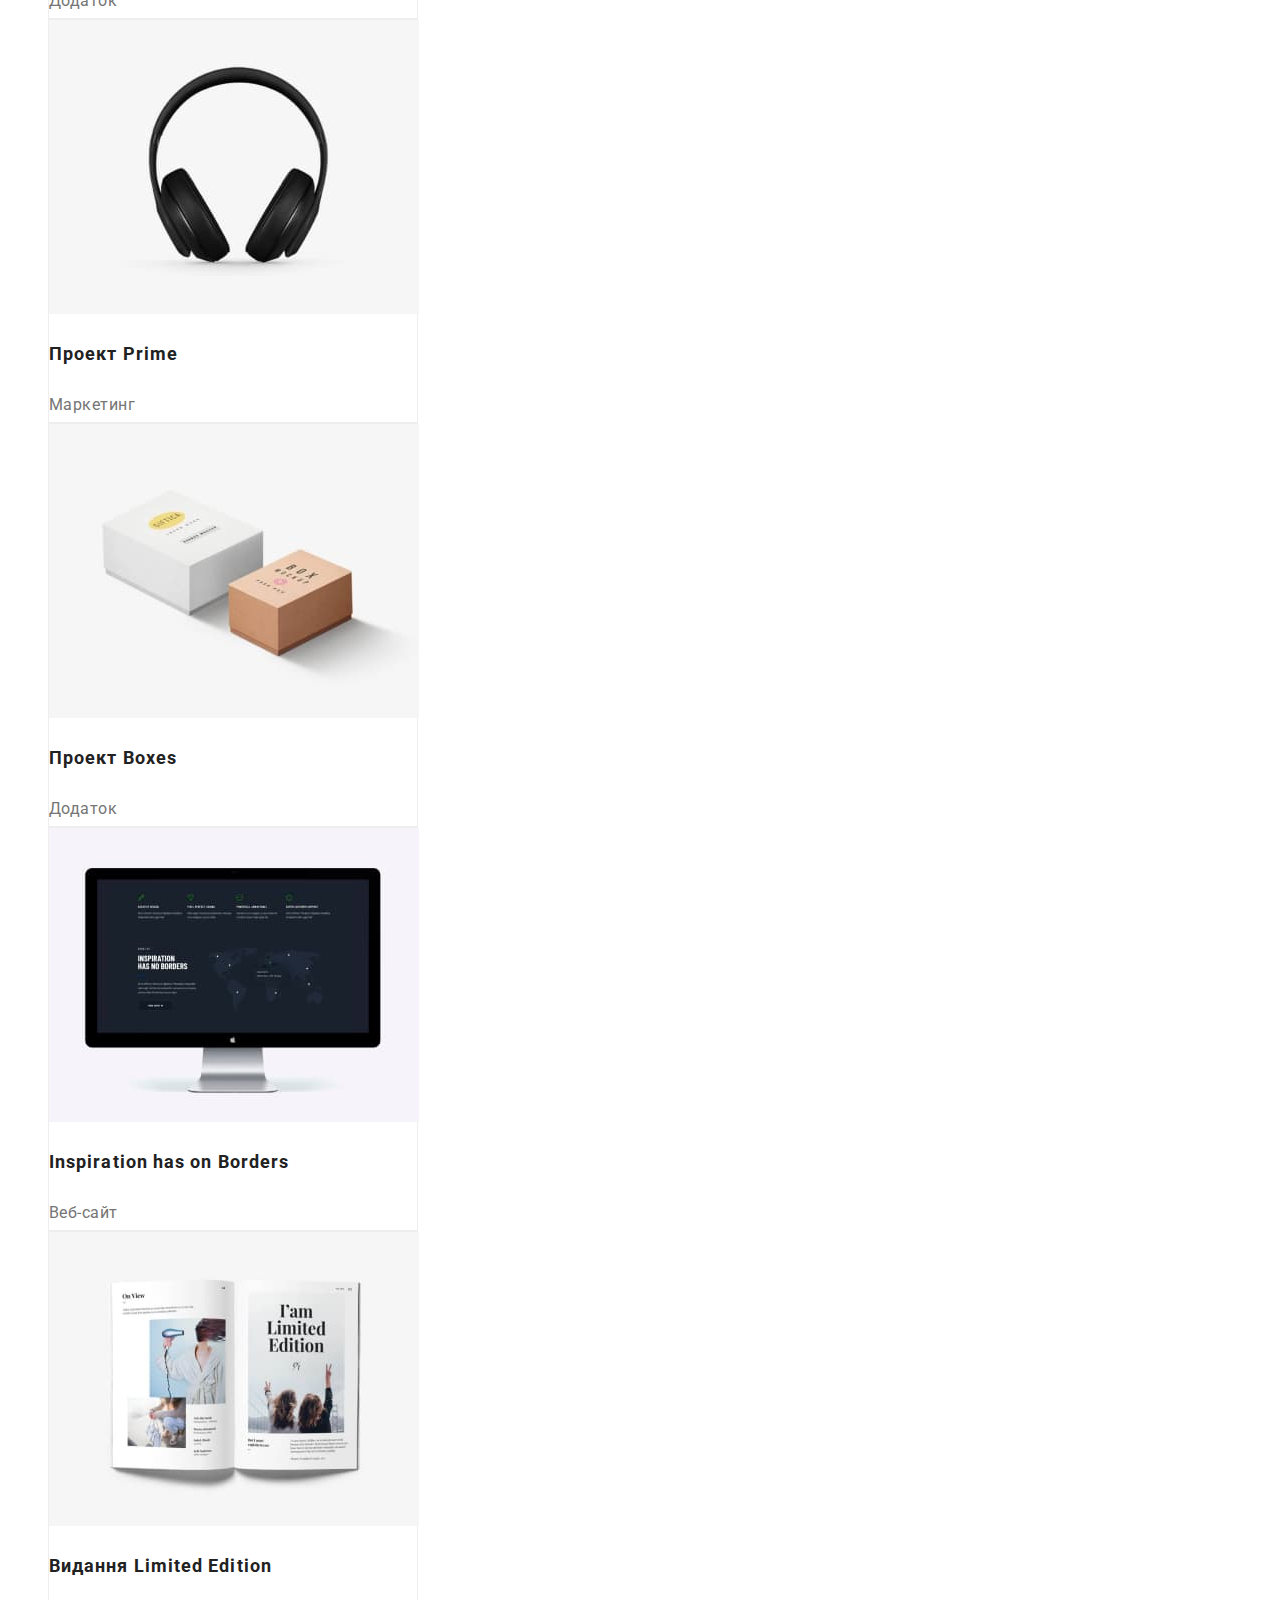
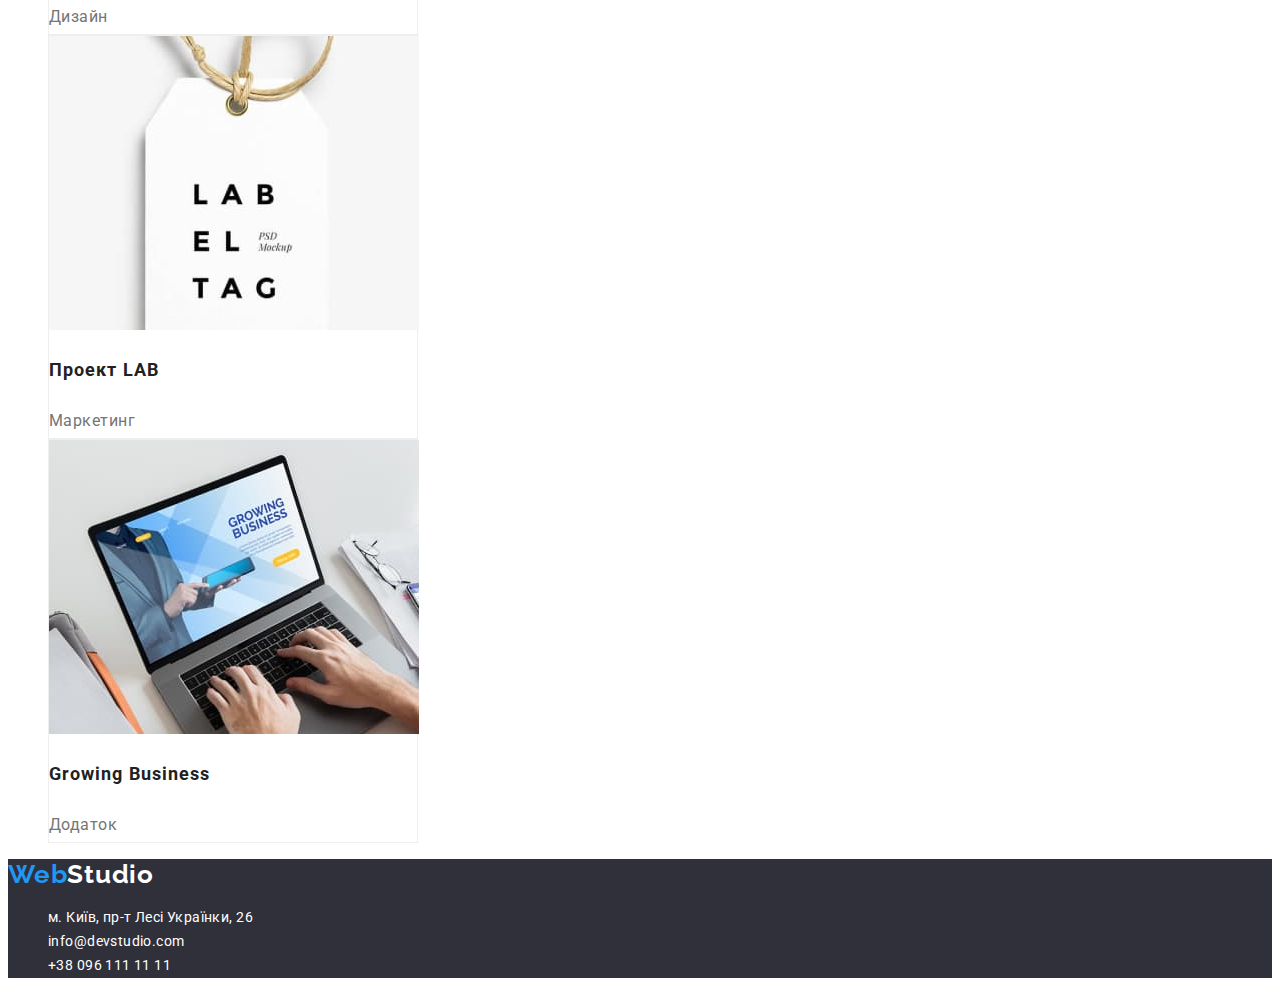
==== commit e09c46d8: "Make homework" ====
--- a/portfolio.html
+++ b/portfolio.html
@@ -13,22 +13,22 @@
     <link rel="stylesheet" href="./css/styles.css" />
     <title>Портфоліо</title>
   </head>
-  <body class="content">
+  <body>
     <header>
       <!--Навігація-->
       <nav>
         <a href="./index.html" class="web-studio"
           >Web<span class="main-studio">Studio</span></a
         >
-        <ul>
+        <ul class="navigation">
           <li class="studio">
             <a href="./index.html" class="studio">Студія</a>
           </li>
-          <li class="portfolio"><a href="#" class="portfolio">Портфоліо</a></li>
+          <li class="portfolio"><a href="#" class="portfolio current">Портфоліо</a></li>
           <li class="contacts"><a href="#" class="contacts">Контакти</a></li>
         </ul>
       </nav>
-      <ul>
+      <ul class="navigation">
         <li class="mailto">
           <a href="mailto:info@devstudio.com" class="mailto"
             >info@devstudio.com</a
@@ -41,6 +41,7 @@
     </header>
     <main>
       <section>
+        <h1 class="invisible">Секція з кнопками</h1>
         <!--Кнопки-->
         <ul class="button-list">
           <li><button type="button" class="buttons">Усі</button></li>
--- a/css/styles.css
+++ b/css/styles.css
@@ -1,297 +1,280 @@
-.content {
-  font-family: Roboto, sans-serif;
-  color: black;
-}
-
+body{
+  font-family: "Roboto", sans-serif;
+  color: var(--main-white-color);
+  background-color:var(--main-white-color);
+}
+:root{
+  --primary-text-color: #757575;
+  --title-text-color: #212121;
+  --acent-color: #2196f3;
+  --main-white-color: #ffffff;
+  --hero-color: #2f303a;
+  --section-comand: #f5f4fa;
+  --border-color: #eeeeee;
+  --posluga-button: #188ce8;
+  --box-shadow:0px 1px 1px rgba(0, 0, 0, 0.12),
+    0px 4px 4px rgba(0, 0, 0, 0.06),
+    1px 4px 6px rgba(0, 0, 0, 0.16);
+}
+.navigation{
+  list-style-type: none;
+}
 .web-studio {
-  font-family: "Raleway";
+  font-family: "Raleway", sans-serif;
   font-style: normal;
   font-weight: 700;
   font-size: 26px;
-  line-height: 31px;
-  letter-spacing: 0.03em;
-  color: #2196f3;
+  line-height: 1.19;
+  letter-spacing: 0.03em;
+  color:var(--acent-color);
   text-decoration: none;
 }
 
 .main-studio {
-  color: black;
+  color:var(--title-text-color)
 }
 
 .studio {
-  font-style: normal;
-  font-weight: 500;
-  font-size: 14px;
-  line-height: 16px;
+  font-weight: 500;
+  font-size: 14px;
+  line-height: 1.14;
   letter-spacing: 0.02em;
-  color: #212121;
-  text-decoration: none;
-  list-style-type: none;
+  color:var(--title-text-color);
+  text-decoration: none;
 }
 
 .studio:focus {
-  color: #2196f3;
+  color:var(--acent-color);
 }
 
 .studio:hover {
-  color: #2196f3;
+  color:var(--acent-color);
 }
 
 .portfolio {
-  font-style: normal;
-  font-weight: 500;
-  font-size: 14px;
-  line-height: 16px;
+  font-weight: 500;
+  font-size: 14px;
+  line-height: 1.14;
   letter-spacing: 0.02em;
-  color: #212121;
-  text-decoration: none;
-  list-style-type: none;
+  color:var(--title-text-color);
+  text-decoration: none;
 }
 
 .portfolio:focus {
-  color: #2196f3;
+  color:var(--acent-color);
 }
 
 .portfolio:hover {
-  color: #2196f3;
+  color:var(--acent-color);
 }
 
 .contacts {
-  font-style: normal;
-  font-weight: 500;
-  font-size: 14px;
-  line-height: 16px;
+  font-weight: 500;
+  font-size: 14px;
+  line-height: 1.14;
   letter-spacing: 0.02em;
-  color: #212121;
-  text-decoration: none;
-  list-style-type: none;
+  color:var(--title-text-color);
+  text-decoration: none;
 }
 
 .contacts:focus {
-  color: #2196f3;
+  color:var(--acent-color);
 }
 
 .contacts:hover {
-  color: #2196f3;
+  color:var(--acent-color);
 }
 
 .mailto {
-  font-style: normal;
-  font-weight: 500;
-  font-size: 14px;
-  line-height: 16px;
+  font-weight: 500;
+  font-size: 14px;
+  line-height: 1.14;
   letter-spacing: 0.02em;
-  color: #757575;
-  text-decoration: none;
-  list-style-type: none;
+  color:var(--primary-text-color);
+  text-decoration: none;
 }
 
 .mailto:focus {
-  color: #2196f3;
+  color:var(--acent-color);
 }
 
 .mailto:hover {
-  color: #2196f3;
+  color:var(--acent-color);
 }
 
 .tel {
-  font-style: normal;
-  font-weight: 500;
-  font-size: 14px;
-  line-height: 16px;
+  font-weight: 500;
+  font-size: 14px;
+  line-height: 1.14;
   letter-spacing: 0.02em;
-  color: #757575;
-  text-decoration: none;
-  list-style-type: none;
+  color:var(--primary-text-color);
+  text-decoration: none;
 }
 
 .tel:focus {
-  color: #2196f3;
+  color:var(--acent-color);
 }
 
 .tel:hover {
-  color: #2196f3;
+  color:var(--acent-color);
+}
+.invisible{
+visibility: hidden;
 }
 
 .title-content {
-  font-family: "Roboto";
-  font-style: normal;
   font-weight: 900;
   font-size: 44px;
-  line-height: 60px;
+  line-height: 1.36;
   text-align: center;
   letter-spacing: 0.06em;
   text-transform: uppercase;
-  color: #ffffff;
+  color:var(--main-white-color)
 }
 
 .button-posluga {
-  font-family: "Roboto";
-  font-style: normal;
+  font-family: inherit;
   font-weight: 700;
   font-size: 16px;
-  line-height: 30px;
-  display: flex;
-  align-items: center;
+  line-height: 1.87;
   text-align: center;
   letter-spacing: 0.06em;
-  color: #ffffff;
-  background: #2196f3;
-  box-shadow: 0px 4px 4px rgba(0, 0, 0, 0.15);
+  background-color:var(--posluga-button);
+  color: var(--main-white-color);
+  border-color: transparent;
+  cursor: pointer;
+  border-radius: 4px;
+}
+.button-posluga:hover {
+  box-shadow:var(--box-shadow);
+}
+
+.background {
+  background-color: var(--hero-color);
+}
+
+.background-team {
+  background-color:var(--section-comand);
+}
+
+.caption {
+  font-weight: 700;
+  font-size: 14px;
+  line-height: 1.14;
+  letter-spacing: 0.03em;
+  text-transform: uppercase;
+  color:var(--title-text-color);
+}
+
+.article {
+  font-size: 14px;
+  line-height: 1.71;
+  letter-spacing: 0.03em;
+  color:var(--primary-text-color);
+}
+
+.article-name {
+  font-size: 16px;
+  line-height: 1.18;
+  text-align: center;
+  letter-spacing: 0.03em;
+  color:var(--primary-text-color);
+}
+
+.list {
+  list-style-type: none;
+}
+
+.headlines {
+  font-weight: 700;
+  font-size: 36px;
+  line-height: 1.16;
+  text-align: center;
+  letter-spacing: 0.03em;
+  color:var(--title-text-color);
+}
+
+.name {
+  font-weight: 500;
+  font-size: 16px;
+  line-height: 1.18;
+  text-align: center;
+  letter-spacing: 0.03em;
+  color:var(--title-text-color);
+}
+
+.command-block {
+  background-color:var(--main-white-color);
+  box-shadow:var(--box-shadow);
+  border-radius: 0px 0px 4px 4px;
+  text-align: center;
+}
+
+.location {
+ font-style: normal;
+  font-size: 14px;
+  line-height: 1.71;
+  letter-spacing: 0.03em;
+  color:var(--main-white-color);
+  text-decoration: none;
+}
+
+.address-link {
+  font-style: normal;
+  font-size: 14px;
+  line-height: 1.71;
+  letter-spacing: 0.03em;
+  color:var(--main-white-color);
+  text-decoration: none;
+}
+
+.address-link:focus {
+  color:var(--acent-color);
+}
+
+.address-link:hover {
+  color:var(--acent-color);
+}
+
+.location:focus {
+  color:var(--acent-color);
+}
+
+.location:hover {
+  color:var(--acent-color);
+}
+
+.footer-studio {
+  color:var(--main-white-color);
+}
+
+.button-list {
+  text-align: center;
+  list-style-type: none;
+}
+
+.buttons {
+  font-family: inherit;
+  font-weight: 500;
+  font-size: 16px;
+  line-height: 1.62;
+  text-align: center;
+  letter-spacing: 0.03em;
+  color:var(--title-text-color);
+  background-color:var(--section-comand);
   border-radius: 4px;
   border-color: transparent;
   cursor: pointer;
-  margin-left: 692px;
-}
-
-.background {
-  background: #2f303a;
-}
-
-.background-team {
-  background: #f5f4fa;
-}
-
-.caption {
-  font-family: "Roboto";
-  font-style: normal;
-  font-weight: 700;
-  font-size: 14px;
-  line-height: 16px;
-  letter-spacing: 0.03em;
-  text-transform: uppercase;
-  color: #212121;
-}
-
-.article {
-  font-family: "Roboto";
-  font-style: normal;
-  font-weight: 400;
-  font-size: 14px;
-  line-height: 24px;
-  letter-spacing: 0.03em;
-  color: #757575;
-}
-
-.article-name {
-  font-family: "Roboto";
-  font-style: normal;
-  font-weight: 400;
-  font-size: 16px;
-  line-height: 19px;
-  text-align: center;
-  letter-spacing: 0.03em;
-  color: #757575;
-}
-
-.list {
-  list-style-type: none;
-}
-
-.headlines {
-  font-family: "Roboto";
-  font-style: normal;
-  font-weight: 700;
-  font-size: 36px;
-  line-height: 42px;
-  text-align: center;
-  letter-spacing: 0.03em;
-  color: #212121;
-}
-
-.name {
-  font-family: "Roboto";
-  font-style: normal;
-  font-weight: 500;
-  font-size: 16px;
-  line-height: 19px;
-  text-align: center;
-  letter-spacing: 0.03em;
-  color: #212121;
-}
-
-.command-block {
-  background-color: white;
-  width: 270px;
-  height: 368px;
-  left: 215px;
-  top: 1632px;
-  box-shadow: 0px 1px 3px rgb(0 0 0 / 12%), 0px 1px 1px rgb(0 0 0 / 14%),
-    0px 2px 1px rgb(0 0 0 / 20%);
-  border-radius: 0px 0px 4px 4px;
-  text-align: center;
-}
-
-.location {
-  font-family: "Roboto";
-  font-style: normal;
-  font-weight: 400;
-  font-size: 14px;
-  line-height: 24px;
-  letter-spacing: 0.03em;
-  color: #ffffff;
-  text-decoration: none;
-}
-
-.address-link {
-  font-family: "Roboto";
-  font-style: normal;
-  font-weight: 400;
-  font-size: 14px;
-  line-height: 24px;
-  letter-spacing: 0.03em;
-  color: #ffffff;
-  text-decoration: none;
-}
-
-.address-link:focus {
-  color: #2196f3;
-}
-
-.address-link:hover {
-  color: #2196f3;
-}
-
-.location:focus {
-  color: #2196f3;
-}
-
-.location:hover {
-  color: #2196f3;
-}
-
-.footer-studio {
-  color: #ffffff;
-}
-
-.button-list {
-  text-align: center;
-  list-style-type: none;
-}
-
-.buttons {
-  font-family: "Roboto";
-  font-style: normal;
-  font-weight: 500;
-  font-size: 16px;
-  line-height: 26px;
-  text-align: center;
-  letter-spacing: 0.03em;
-  color: #212121;
-  background: #f5f4fa;
-  border-radius: 4px;
-  border-color: transparent;
-  cursor: pointer;
 }
 
 .buttons:hover {
-  background-color: #2196f3;
-  color: #ffffff;
+  background-color:var(--acent-color);
+  color:var(--main-white-color);
 }
 
 .buttons:focus {
-  background-color: #2196f3;
-  color: #ffffff;
+  background-color:var(--acent-color);
+  color:var(--main-white-color);
 }
 
 .list-panel {
@@ -303,23 +286,18 @@
 }
 
 .title-name {
-  font-family: "Roboto";
-  font-style: normal;
   font-weight: 700;
   font-size: 18px;
-  line-height: 36px;
+  line-height: 2;
   letter-spacing: 0.06em;
-  color: #212121;
+  color:var(--title-text-color);
 }
 
 .card-name {
-  font-family: "Roboto";
-  font-style: normal;
-  font-weight: 400;
   font-size: 16px;
-  line-height: 30px;
-  letter-spacing: 0.03em;
-  color: #757575;
+  line-height: 1.87;
+  letter-spacing: 0.03em;
+  color:var(--primary-text-color);
 }
 
 .box-card-1 {
@@ -328,13 +306,12 @@
   height: 404px;
   left: 215px;
   top: 262px;
-  background: #ffffff;
-  border: 1px solid #eeeeee;
+  background-color:var(--main-white-color);
+  border: 1px solid var(--border-color);
 }
 
 .box-card-1:hover {
-  box-shadow: 0px 1px 1px rgba(0, 0, 0, 0.12), 0px 4px 4px rgba(0, 0, 0, 0.06),
-    1px 4px 6px rgba(0, 0, 0, 0.16);
+  box-shadow:var(--box-shadow);
 }
 
 .box-card-2 {
@@ -343,13 +320,12 @@
   height: 404px;
   left: 615px;
   top: 262px;
-  background: #ffffff;
-  border: 1px solid #eeeeee;
+  background-color:var(--main-white-color);
+  border: 1px solid var(--border-color);
 }
 
 .box-card-2:hover {
-  box-shadow: 0px 1px 1px rgba(0, 0, 0, 0.12), 0px 4px 4px rgba(0, 0, 0, 0.06),
-    1px 4px 6px rgba(0, 0, 0, 0.16);
+  box-shadow:var(--box-shadow);
 }
 
 .box-card-3 {
@@ -358,13 +334,12 @@
   height: 404px;
   left: 1015px;
   top: 262px;
-  background: #ffffff;
-  border: 1px solid #eeeeee;
+  background-color: var(--main-white-color);
+  border: 1px solid var(--border-color);
 }
 
 .box-card-3:hover {
-  box-shadow: 0px 1px 1px rgba(0, 0, 0, 0.12), 0px 4px 4px rgba(0, 0, 0, 0.06),
-    1px 4px 6px rgba(0, 0, 0, 0.16);
+  box-shadow:var(--box-shadow);
 }
 
 .box-card-4 {
@@ -373,13 +348,12 @@
   height: 404px;
   left: 215px;
   top: 696px;
-  background: #ffffff;
-  border: 1px solid #eeeeee;
+  background-color: var(--main-white-color);
+  border: 1px solid var(--border-color);
 }
 
 .box-card-4:hover {
-  box-shadow: 0px 1px 1px rgba(0, 0, 0, 0.12), 0px 4px 4px rgba(0, 0, 0, 0.06),
-    1px 4px 6px rgba(0, 0, 0, 0.16);
+  box-shadow:var(--box-shadow);
 }
 
 .box-card-5 {
@@ -387,13 +361,12 @@
   width: 370px;
   height: 404px;
   left: 615px;
-  background: #ffffff;
-  border: 1px solid #eeeeee;
+  background-color: var(--main-white-color);
+  border: 1px solid var(--border-color);
 }
 
 .box-card-5:hover {
-  box-shadow: 0px 1px 1px rgba(0, 0, 0, 0.12), 0px 4px 4px rgba(0, 0, 0, 0.06),
-    1px 4px 6px rgba(0, 0, 0, 0.16);
+  box-shadow:var(--box-shadow);
 }
 
 .box-card-6 {
@@ -402,13 +375,12 @@
   height: 404px;
   left: 1015px;
   top: 696px;
-  background: #ffffff;
-  border: 1px solid #eeeeee;
+  background-color: var(--main-white-color);
+  border: 1px solid var(--border-color);
 }
 
 .box-card-6:hover {
-  box-shadow: 0px 1px 1px rgba(0, 0, 0, 0.12), 0px 4px 4px rgba(0, 0, 0, 0.06),
-    1px 4px 6px rgba(0, 0, 0, 0.16);
+  box-shadow:var(--box-shadow);
 }
 
 .box-card-7 {
@@ -417,13 +389,12 @@
   height: 404px;
   left: 215px;
   top: 1130px;
-  background: #ffffff;
-  border: 1px solid #eeeeee;
+  background-color:var(--main-white-color);
+  border: 1px solid var(--border-color);
 }
 
 .box-card-7:hover {
-  box-shadow: 0px 1px 1px rgba(0, 0, 0, 0.12), 0px 4px 4px rgba(0, 0, 0, 0.06),
-    1px 4px 6px rgba(0, 0, 0, 0.16);
+  box-shadow:var(--box-shadow);
 }
 
 .box-card-8 {
@@ -432,13 +403,12 @@
   height: 404px;
   left: 615px;
   top: 1130px;
-  background: #ffffff;
-  border: 1px solid #eeeeee;
+  background-color: var(--main-white-color);
+  border: 1px solid var(--border-color);
 }
 
 .box-card-8:hover {
-  box-shadow: 0px 1px 1px rgba(0, 0, 0, 0.12), 0px 4px 4px rgba(0, 0, 0, 0.06),
-    1px 4px 6px rgba(0, 0, 0, 0.16);
+  box-shadow:var(--box-shadow);
 }
 
 .box-card-9 {
@@ -447,16 +417,17 @@
   height: 404px;
   left: 1015px;
   top: 1130px;
-  background: #ffffff;
-  border: 1px solid #eeeeee;
+  background-color: var(--main-white-color);
+  border: 1px solid var(--border-color);
 }
 
 .box-card-9:hover {
-  box-shadow: 0px 1px 1px rgba(0, 0, 0, 0.12), 0px 4px 4px rgba(0, 0, 0, 0.06),
-    1px 4px 6px rgba(0, 0, 0, 0.16);
+  box-shadow:var(--box-shadow);
 }
 
 .move:hover {
-  box-shadow: 0px 1px 1px rgba(0, 0, 0, 0.12), 0px 4px 4px rgba(0, 0, 0, 0.06),
-    1px 4px 6px rgba(0, 0, 0, 0.16);
-}
+  box-shadow:var(--box-shadow);
+}
+.current{
+  color:var(--acent-color);
+}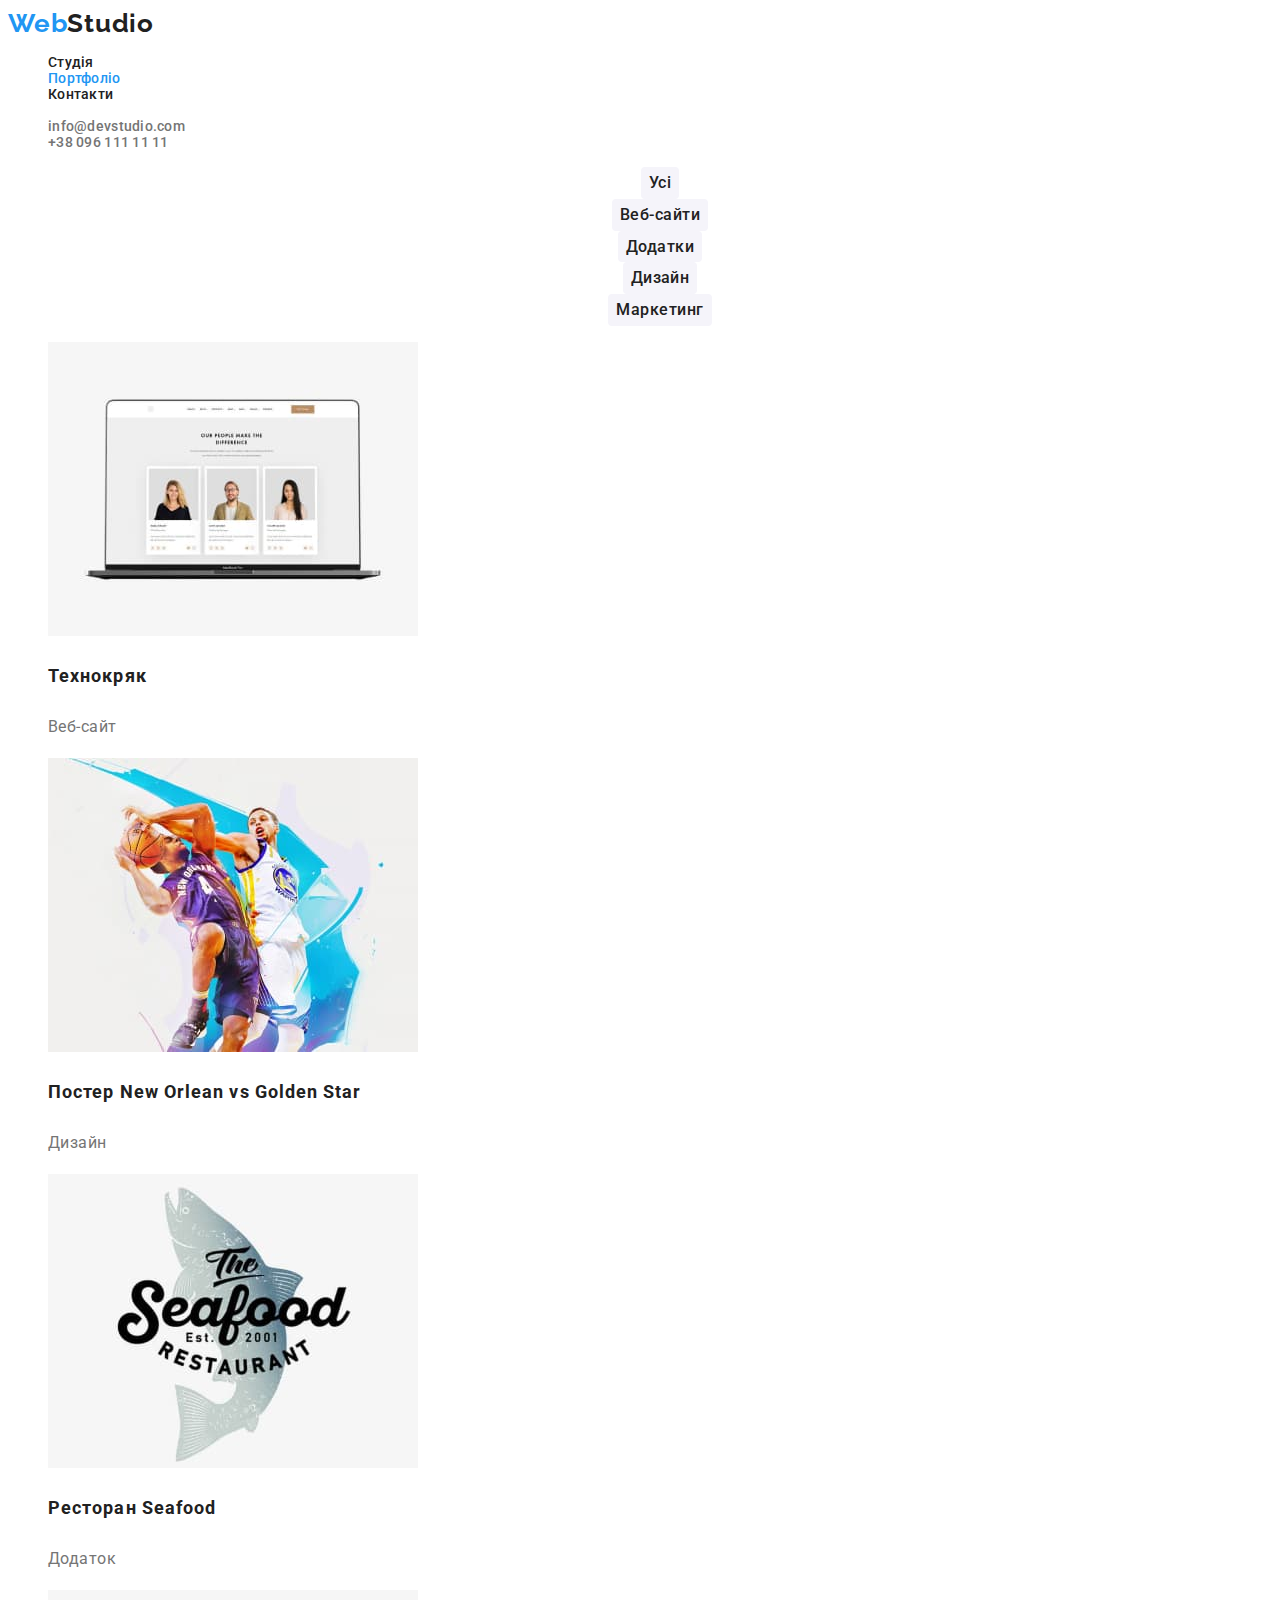
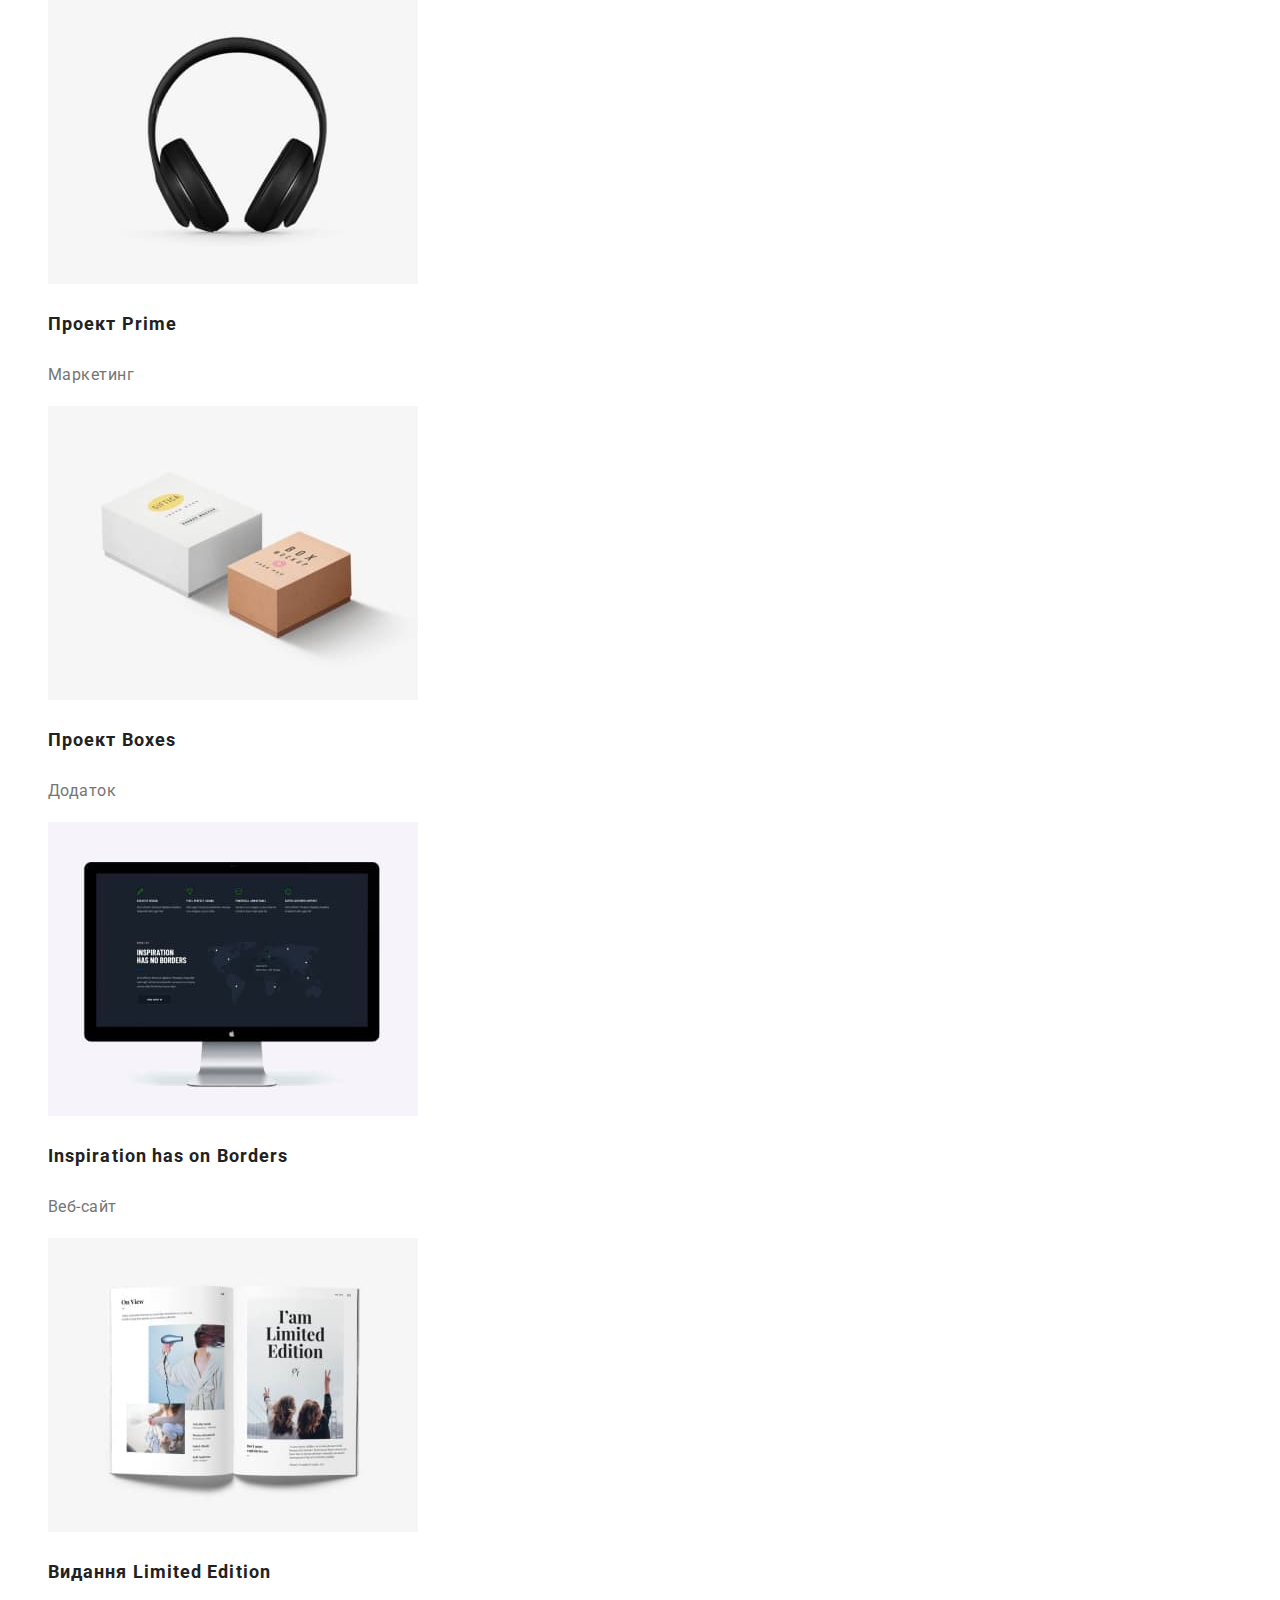
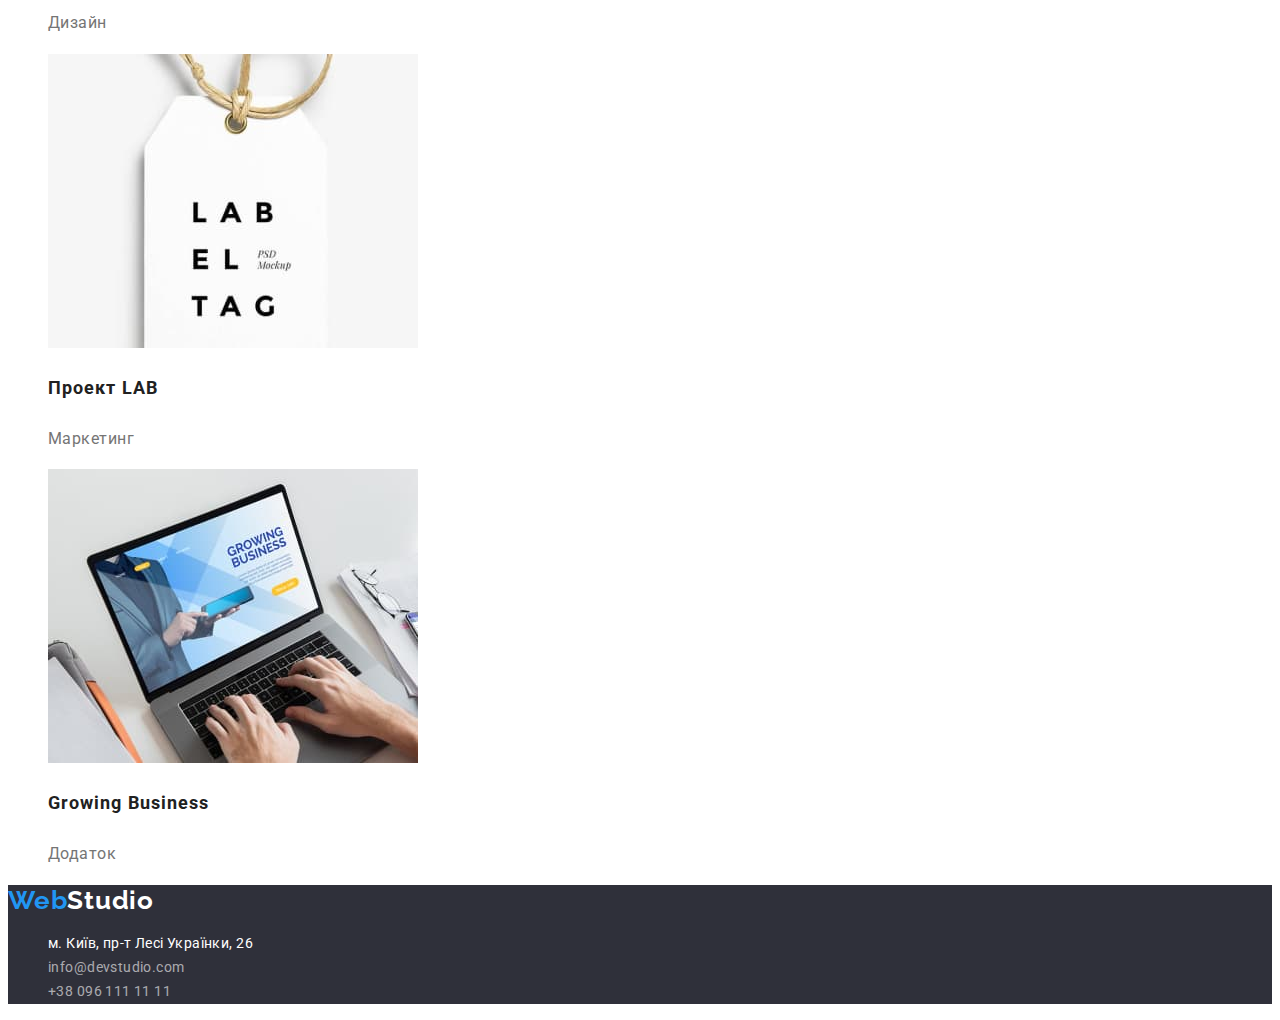
==== commit 320057ac: "Make homework" ====
--- a/portfolio.html
+++ b/portfolio.html
@@ -24,7 +24,9 @@
           <li class="studio">
             <a href="./index.html" class="studio">Студія</a>
           </li>
-          <li class="portfolio"><a href="#" class="portfolio current">Портфоліо</a></li>
+          <li class="portfolio">
+            <a href="#" class="portfolio current">Портфоліо</a>
+          </li>
           <li class="contacts"><a href="#" class="contacts">Контакти</a></li>
         </ul>
       </nav>
@@ -41,7 +43,7 @@
     </header>
     <main>
       <section>
-        <h1 class="invisible">Секція з кнопками</h1>
+        <h1 class="invisible visually-hidden">Секція з кнопками</h1>
         <!--Кнопки-->
         <ul class="button-list">
           <li><button type="button" class="buttons">Усі</button></li>
--- a/css/styles.css
+++ b/css/styles.css
@@ -1,9 +1,9 @@
-body{
+body {
   font-family: "Roboto", sans-serif;
   color: var(--main-white-color);
-  background-color:var(--main-white-color);
-}
-:root{
+  background-color: var(--main-white-color);
+}
+:root {
   --primary-text-color: #757575;
   --title-text-color: #212121;
   --acent-color: #2196f3;
@@ -12,11 +12,11 @@
   --section-comand: #f5f4fa;
   --border-color: #eeeeee;
   --posluga-button: #188ce8;
-  --box-shadow:0px 1px 1px rgba(0, 0, 0, 0.12),
-    0px 4px 4px rgba(0, 0, 0, 0.06),
+  --box-shadow: 0px 1px 1px rgba(0, 0, 0, 0.12), 0px 4px 4px rgba(0, 0, 0, 0.06),
     1px 4px 6px rgba(0, 0, 0, 0.16);
-}
-.navigation{
+  --address-color: rgba(255, 255, 255, 0.6);
+}
+.navigation {
   list-style-type: none;
 }
 .web-studio {
@@ -26,12 +26,12 @@
   font-size: 26px;
   line-height: 1.19;
   letter-spacing: 0.03em;
-  color:var(--acent-color);
+  color: var(--acent-color);
   text-decoration: none;
 }
 
 .main-studio {
-  color:var(--title-text-color)
+  color: var(--title-text-color);
 }
 
 .studio {
@@ -39,16 +39,16 @@
   font-size: 14px;
   line-height: 1.14;
   letter-spacing: 0.02em;
-  color:var(--title-text-color);
+  color: var(--title-text-color);
   text-decoration: none;
 }
 
 .studio:focus {
-  color:var(--acent-color);
+  color: var(--acent-color);
 }
 
 .studio:hover {
-  color:var(--acent-color);
+  color: var(--acent-color);
 }
 
 .portfolio {
@@ -56,16 +56,16 @@
   font-size: 14px;
   line-height: 1.14;
   letter-spacing: 0.02em;
-  color:var(--title-text-color);
+  color: var(--title-text-color);
   text-decoration: none;
 }
 
 .portfolio:focus {
-  color:var(--acent-color);
+  color: var(--acent-color);
 }
 
 .portfolio:hover {
-  color:var(--acent-color);
+  color: var(--acent-color);
 }
 
 .contacts {
@@ -73,16 +73,16 @@
   font-size: 14px;
   line-height: 1.14;
   letter-spacing: 0.02em;
-  color:var(--title-text-color);
+  color: var(--title-text-color);
   text-decoration: none;
 }
 
 .contacts:focus {
-  color:var(--acent-color);
+  color: var(--acent-color);
 }
 
 .contacts:hover {
-  color:var(--acent-color);
+  color: var(--acent-color);
 }
 
 .mailto {
@@ -90,16 +90,16 @@
   font-size: 14px;
   line-height: 1.14;
   letter-spacing: 0.02em;
-  color:var(--primary-text-color);
+  color: var(--primary-text-color);
   text-decoration: none;
 }
 
 .mailto:focus {
-  color:var(--acent-color);
+  color: var(--acent-color);
 }
 
 .mailto:hover {
-  color:var(--acent-color);
+  color: var(--acent-color);
 }
 
 .tel {
@@ -107,19 +107,16 @@
   font-size: 14px;
   line-height: 1.14;
   letter-spacing: 0.02em;
-  color:var(--primary-text-color);
+  color: var(--primary-text-color);
   text-decoration: none;
 }
 
 .tel:focus {
-  color:var(--acent-color);
+  color: var(--acent-color);
 }
 
 .tel:hover {
-  color:var(--acent-color);
-}
-.invisible{
-visibility: hidden;
+  color: var(--acent-color);
 }
 
 .title-content {
@@ -129,7 +126,7 @@
   text-align: center;
   letter-spacing: 0.06em;
   text-transform: uppercase;
-  color:var(--main-white-color)
+  color: var(--main-white-color);
 }
 
 .button-posluga {
@@ -139,14 +136,27 @@
   line-height: 1.87;
   text-align: center;
   letter-spacing: 0.06em;
-  background-color:var(--posluga-button);
-  color: var(--main-white-color);
+  color: var(--main-white-color);
+  background-color: var(--acent-color);
   border-color: transparent;
   cursor: pointer;
   border-radius: 4px;
+  box-shadow: var(--box-shadow);
 }
 .button-posluga:hover {
-  box-shadow:var(--box-shadow);
+  background-color: var(--posluga-button);
+}
+.visually-hidden {
+  position: absolute;
+  white-space: nowrap;
+  width: 1px;
+  height: 1px;
+  overflow: hidden;
+  border: 0;
+  padding: 0;
+  clip: rect(0 0 0 0);
+  clip-path: inset(50%);
+  margin: -1px;
 }
 
 .background {
@@ -154,7 +164,7 @@
 }
 
 .background-team {
-  background-color:var(--section-comand);
+  background-color: var(--section-comand);
 }
 
 .caption {
@@ -163,14 +173,14 @@
   line-height: 1.14;
   letter-spacing: 0.03em;
   text-transform: uppercase;
-  color:var(--title-text-color);
+  color: var(--title-text-color);
 }
 
 .article {
   font-size: 14px;
   line-height: 1.71;
   letter-spacing: 0.03em;
-  color:var(--primary-text-color);
+  color: var(--primary-text-color);
 }
 
 .article-name {
@@ -178,7 +188,7 @@
   line-height: 1.18;
   text-align: center;
   letter-spacing: 0.03em;
-  color:var(--primary-text-color);
+  color: var(--primary-text-color);
 }
 
 .list {
@@ -191,7 +201,7 @@
   line-height: 1.16;
   text-align: center;
   letter-spacing: 0.03em;
-  color:var(--title-text-color);
+  color: var(--title-text-color);
 }
 
 .name {
@@ -200,22 +210,22 @@
   line-height: 1.18;
   text-align: center;
   letter-spacing: 0.03em;
-  color:var(--title-text-color);
+  color: var(--title-text-color);
 }
 
 .command-block {
-  background-color:var(--main-white-color);
-  box-shadow:var(--box-shadow);
+  background-color: var(--main-white-color);
+  box-shadow: var(--box-shadow);
   border-radius: 0px 0px 4px 4px;
   text-align: center;
 }
 
 .location {
- font-style: normal;
+  font-style: normal;
   font-size: 14px;
   line-height: 1.71;
   letter-spacing: 0.03em;
-  color:var(--main-white-color);
+  color: var(--main-white-color);
   text-decoration: none;
 }
 
@@ -224,28 +234,28 @@
   font-size: 14px;
   line-height: 1.71;
   letter-spacing: 0.03em;
-  color:var(--main-white-color);
+  color: var(--address-color);
   text-decoration: none;
 }
 
 .address-link:focus {
-  color:var(--acent-color);
+  color: var(--acent-color);
 }
 
 .address-link:hover {
-  color:var(--acent-color);
+  color: var(--acent-color);
 }
 
 .location:focus {
-  color:var(--acent-color);
+  color: var(--acent-color);
 }
 
 .location:hover {
-  color:var(--acent-color);
+  color: var(--acent-color);
 }
 
 .footer-studio {
-  color:var(--main-white-color);
+  color: var(--main-white-color);
 }
 
 .button-list {
@@ -260,21 +270,21 @@
   line-height: 1.62;
   text-align: center;
   letter-spacing: 0.03em;
-  color:var(--title-text-color);
-  background-color:var(--section-comand);
+  color: var(--title-text-color);
+  background-color: var(--section-comand);
   border-radius: 4px;
   border-color: transparent;
   cursor: pointer;
 }
 
 .buttons:hover {
-  background-color:var(--acent-color);
-  color:var(--main-white-color);
+  background-color: var(--acent-color);
+  color: var(--main-white-color);
 }
 
 .buttons:focus {
-  background-color:var(--acent-color);
-  color:var(--main-white-color);
+  background-color: var(--acent-color);
+  color: var(--main-white-color);
 }
 
 .list-panel {
@@ -290,144 +300,51 @@
   font-size: 18px;
   line-height: 2;
   letter-spacing: 0.06em;
-  color:var(--title-text-color);
+  color: var(--title-text-color);
 }
 
 .card-name {
   font-size: 16px;
   line-height: 1.87;
   letter-spacing: 0.03em;
-  color:var(--primary-text-color);
+  color: var(--primary-text-color);
 }
 
 .box-card-1 {
-  box-sizing: border-box;
-  width: 370px;
-  height: 404px;
-  left: 215px;
-  top: 262px;
-  background-color:var(--main-white-color);
-  border: 1px solid var(--border-color);
-}
-
-.box-card-1:hover {
-  box-shadow:var(--box-shadow);
+  background-color: var(--main-white-color);
 }
 
 .box-card-2 {
-  box-sizing: border-box;
-  width: 370px;
-  height: 404px;
-  left: 615px;
-  top: 262px;
-  background-color:var(--main-white-color);
-  border: 1px solid var(--border-color);
-}
-
-.box-card-2:hover {
-  box-shadow:var(--box-shadow);
+  background-color: var(--main-white-color);
 }
 
 .box-card-3 {
-  box-sizing: border-box;
-  width: 370px;
-  height: 404px;
-  left: 1015px;
-  top: 262px;
-  background-color: var(--main-white-color);
-  border: 1px solid var(--border-color);
-}
-
-.box-card-3:hover {
-  box-shadow:var(--box-shadow);
+  background-color: var(--main-white-color);
 }
 
 .box-card-4 {
-  box-sizing: border-box;
-  width: 370px;
-  height: 404px;
-  left: 215px;
-  top: 696px;
-  background-color: var(--main-white-color);
-  border: 1px solid var(--border-color);
-}
-
-.box-card-4:hover {
-  box-shadow:var(--box-shadow);
+  background-color: var(--main-white-color);
 }
 
 .box-card-5 {
-  box-sizing: border-box;
-  width: 370px;
-  height: 404px;
-  left: 615px;
-  background-color: var(--main-white-color);
-  border: 1px solid var(--border-color);
-}
-
-.box-card-5:hover {
-  box-shadow:var(--box-shadow);
+  background-color: var(--main-white-color);
 }
 
 .box-card-6 {
-  box-sizing: border-box;
-  width: 370px;
-  height: 404px;
-  left: 1015px;
-  top: 696px;
-  background-color: var(--main-white-color);
-  border: 1px solid var(--border-color);
-}
-
-.box-card-6:hover {
-  box-shadow:var(--box-shadow);
+  background-color: var(--main-white-color);
 }
 
 .box-card-7 {
-  box-sizing: border-box;
-  width: 370px;
-  height: 404px;
-  left: 215px;
-  top: 1130px;
-  background-color:var(--main-white-color);
-  border: 1px solid var(--border-color);
-}
-
-.box-card-7:hover {
-  box-shadow:var(--box-shadow);
+  background-color: var(--main-white-color);
 }
 
 .box-card-8 {
-  box-sizing: border-box;
-  width: 370px;
-  height: 404px;
-  left: 615px;
-  top: 1130px;
-  background-color: var(--main-white-color);
-  border: 1px solid var(--border-color);
-}
-
-.box-card-8:hover {
-  box-shadow:var(--box-shadow);
+  background-color: var(--main-white-color);
 }
 
 .box-card-9 {
-  box-sizing: border-box;
-  width: 370px;
-  height: 404px;
-  left: 1015px;
-  top: 1130px;
-  background-color: var(--main-white-color);
-  border: 1px solid var(--border-color);
-}
-
-.box-card-9:hover {
-  box-shadow:var(--box-shadow);
-}
-
-.move:hover {
-  box-shadow:var(--box-shadow);
-}
-.current{
-  color:var(--acent-color);
-}+  background-color: var(--main-white-color);
+}
+.current {
+  color: var(--acent-color);
+}
